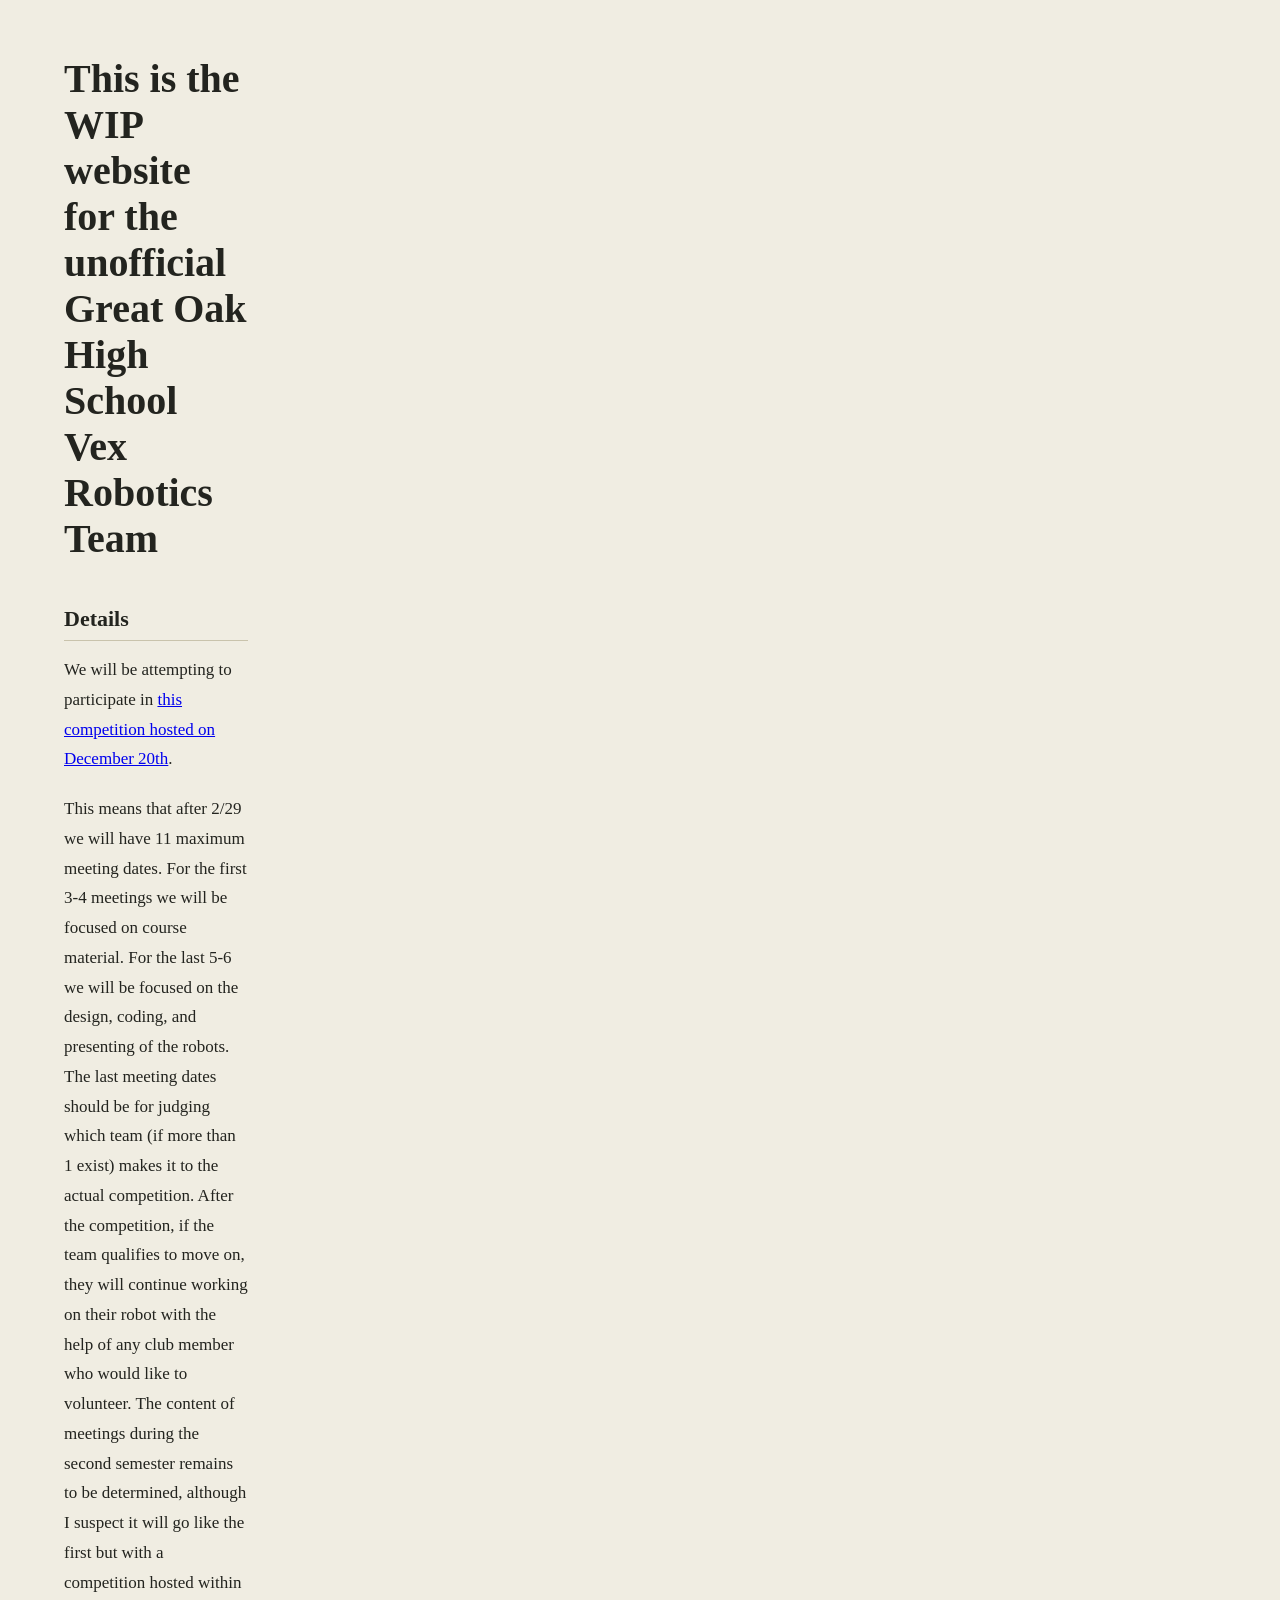
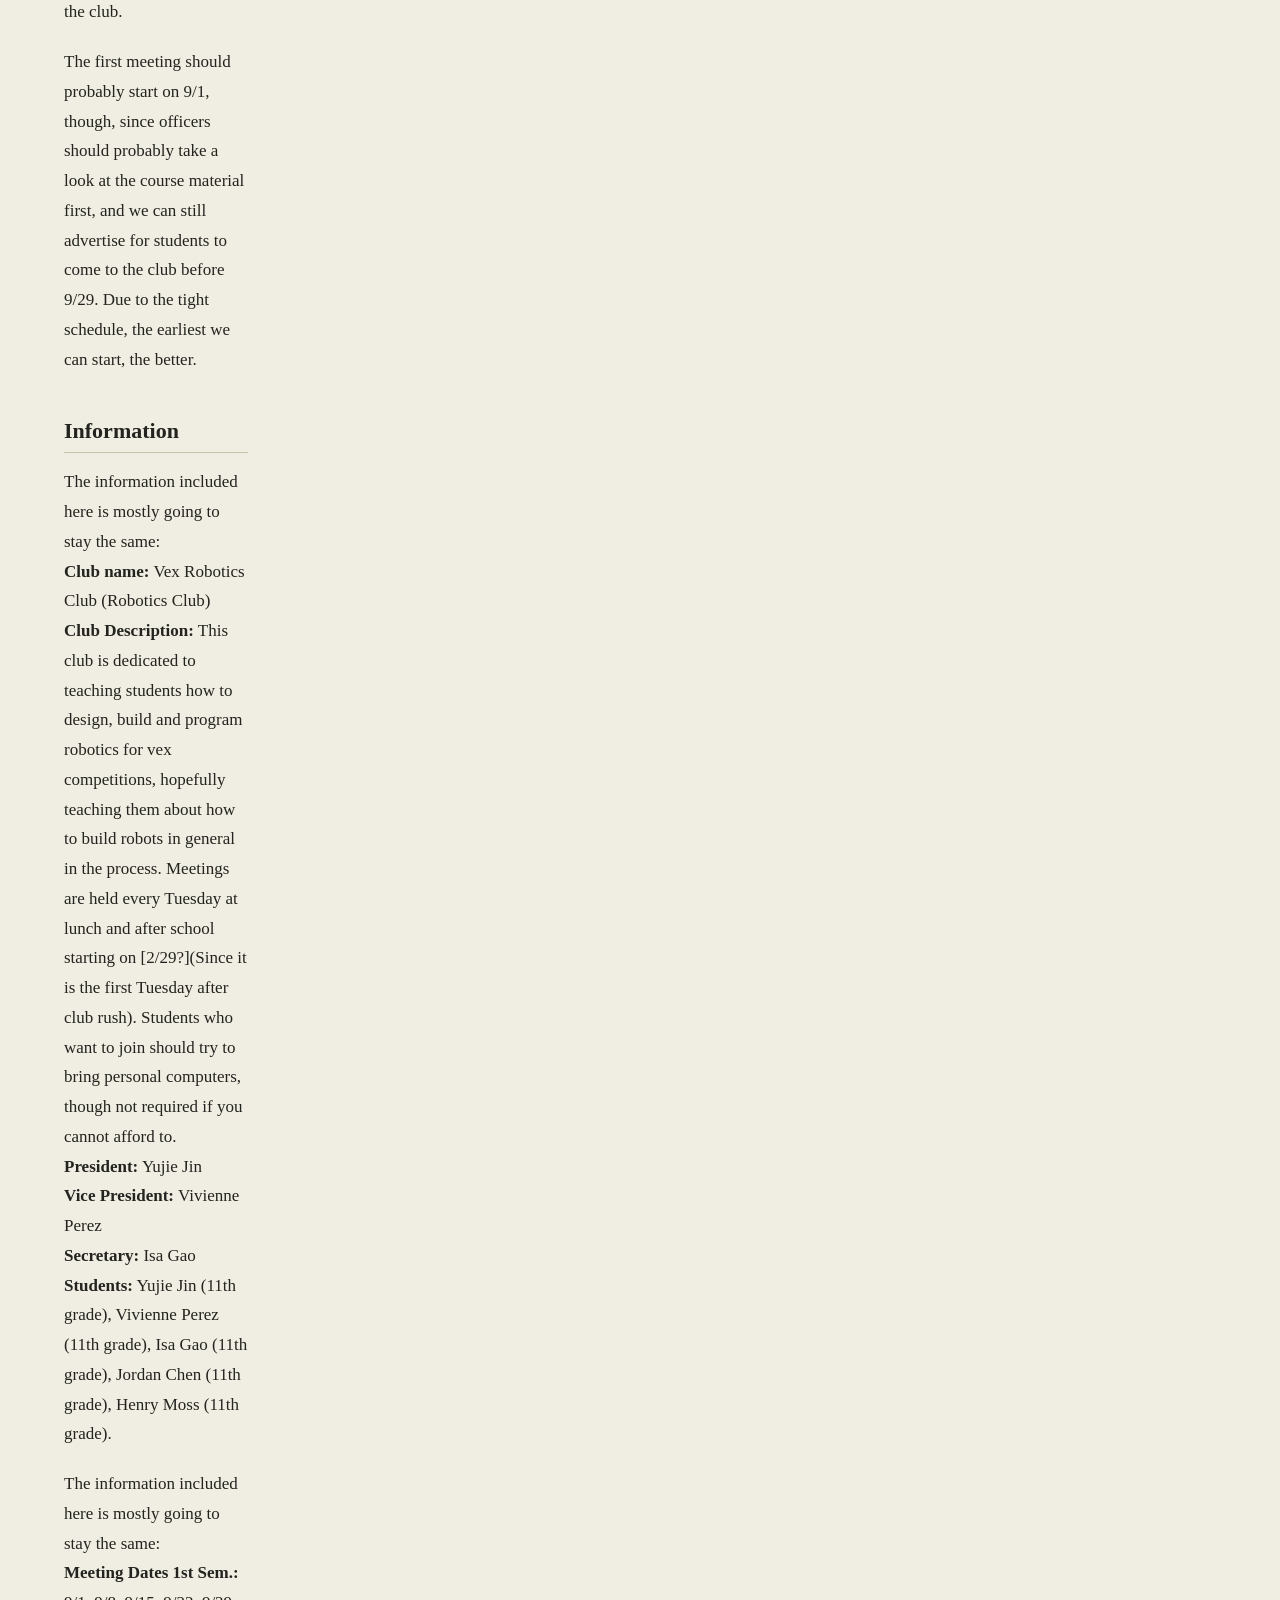
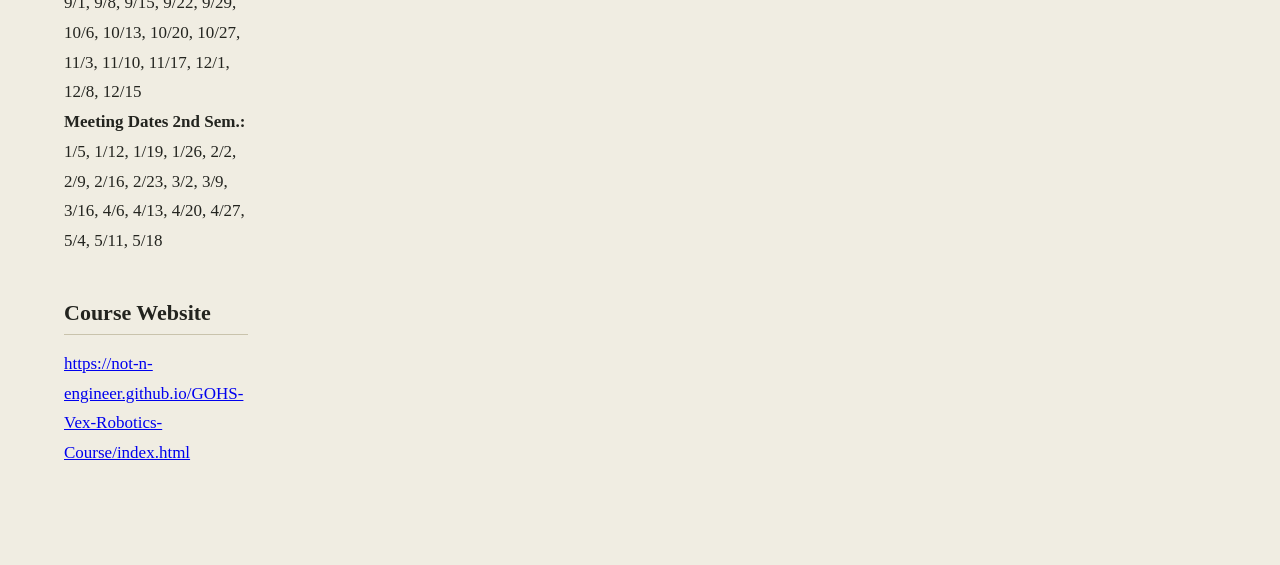
==== index.html @ 0ecb1ba8 "Added description to the website." ====
<!DOCTYPE html>
<html lang="en">
  <head>
    <meta charset="utf-8">
    <meta name="viewport" content="width=device-width, initial-scale=1">
    <title>Home Page</title>
    <link rel="stylesheet" href="style.css">
    <link rel="icon" type="image/png" href="/course-icon.png">
  </head>
    <body>
        <div class="binder">

        <main>
            <h1> This is the WIP website for the unofficial Great Oak High School Vex Robotics Team </h1>

            <h2>Details</h2>

            <p>We will be attempting to participate in <a target="_blank" href="https://events.vex.com/robot-competitions/vex-robotics-competition/RE-V5RC-26-4599.html#general-info">this competition hosted on December 20th</a>. 
            <p>This means that after 2/29 we will have 11 maximum meeting dates. For the first 3-4 meetings we will be focused on course material. For the last 5-6 we will be focused on the design, coding, and presenting of the robots. The last meeting dates should be for judging which team (if more than 1 exist) makes it to the actual competition. After the competition, if the team qualifies to move on, they will continue working on their robot with the help of any club member who would like to volunteer. The content of meetings during the second semester remains to be determined, although I suspect it will go like the first but with a competition hosted within the club. </p>
            <p>The first meeting should probably start on 9/1, though, since officers should probably take a look at the course material first, and we can still advertise for students to come to the club before 9/29. Due to the tight schedule, the earliest we can start, the better. </p>

            <h2>Information</h2>

            <p>The information included here is mostly going to stay the same: <br>
               <strong>Club name:</strong> Vex Robotics Club (Robotics Club) <br>
               <strong>Club Description:</strong> This club is dedicated to teaching students how to design, build and program robotics for vex competitions, hopefully teaching them about how to build robots in general in the process. Meetings are held every Tuesday at lunch and after school starting on [2/29?](Since it is the first Tuesday after club rush). Students who want to join should try to bring personal computers, though not required if you cannot afford to. <br>
               <strong>President:</strong> Yujie Jin <br>
               <strong>Vice President:</strong> Vivienne Perez <br>
               <strong>Secretary:</strong> Isa Gao <br>
               <strong>Students:</strong> Yujie Jin (11th grade), Vivienne Perez (11th grade), Isa Gao (11th grade), Jordan Chen (11th grade), Henry Moss (11th grade).</p>

            <p>The information included here is mostly going to stay the same: <br>
               <strong>Meeting Dates 1st Sem.:</strong> 9/1, 9/8, 9/15, 9/22, 9/29, 10/6, 10/13, 10/20, 10/27, 11/3, 11/10, 11/17, 12/1, 12/8, 12/15 <br>
               <strong>Meeting Dates 2nd Sem.:</strong> 1/5, 1/12, 1/19, 1/26, 2/2, 2/9, 2/16, 2/23, 3/2, 3/9, 3/16, 4/6, 4/13, 4/20, 4/27, 5/4, 5/11, 5/18 </p>
            
            <h2>Course Website</h2>

            <p><a target="_blank" href="https://not-n-engineer.github.io/GOHS-Vex-Robotics-Course/index.html">https://not-n-engineer.github.io/GOHS-Vex-Robotics-Course/index.html</a></p>

        </main>

        </div>
    </body>
</html>
---- style.css ----
:root{
    --ink: #23241f;
    --paper: #f0ede2;
    --paper-dim: #e5e1d2;
    --rule: #c9c3ac;
    --redline: #EA624A;
    --gold: #8a6d1f;
    --mono: "Courier New", Courier, monospace;
    --serif: Georgia, "Iowan Old Style", "Times New Roman", serif;
  }

  *{ box-sizing:border-box; }

  body{
    margin:0;
    background: var(--ink);
    color: var(--ink);
    font-family: var(--serif);
  }

  .binder{
    max-width: 1920px;
    margin: 0 auto;
    min-height: 100vh;
    background: var(--paper);
    display: grid;
    grid-template-columns: minmax(200px, 25%) 1px 1fr;
    box-shadow: 0 0 60px rgba(0,0,0,0.45);
  }

  /* ---------- CPP Colors ---------- */
  .keyword{
      color: #6435ca;
  }

  .string{
      color: #1f9448;
  }

  .comment{
      color: #7a7a7a;
      font-style: italic;
  }

  .literal{
      color: #227b9e;
  }

  .method{
      color: #b06544;
  }

  .var{
      color: #a43c28;
  }

  /* ---------- Sidebar ---------- */
  aside{
    padding: 40px 24px 40px 32px;
    background: var(--paper-dim);
  }

  .imprint{
    font-family: var(--mono);
    font-size: 11px;
    letter-spacing: 0.14em;
    text-transform: uppercase;
    color: var(--gold);
    margin-bottom: 4px;
  }

  .course-title{
    font-family: var(--serif);
    font-size: 22px;
    line-height: 1.25;
    margin: 0 0 32px 0;
    padding-bottom: 20px;
    border-bottom: 2px solid var(--ink);
  }

  .module{
    margin-bottom: 28px;
  }

  .module-label{
    font-family: var(--mono);
    font-size: 11px;
    letter-spacing: 0.1em;
    text-transform: uppercase;
    color: #6b6a5e;
    margin: 0 0 10px 2px;
  }

  .module ol{
    list-style: none;
    margin: 0;
    padding: 0;
    border-left: 1px solid var(--rule);
  }

  .module li{
    position: relative;
  }

  .module a{
    display: block;
    padding: 7px 10px 7px 16px;
    margin-left: -1px;
    border-left: 2px solid transparent;
    color: var(--ink);
    text-decoration: none;
    font-size: 14.5px;
    line-height: 1.4;
  }

  .module a:hover{
    background: rgba(35,36,31,0.06);
    border-left-color: var(--rule);
  }

  .module a.current{
    border-left-color: var(--redline);
    color: var(--redline);
    font-weight: bold;
    background: rgba(164,51,31,0.07);
  }

  .module a.current::before{
    content: "—";
    margin-right: 6px;
  }

  .module a:focus-visible,
  .back-link:focus-visible{
    outline: 2px solid var(--gold);
    outline-offset: 2px;
  }

  .back-link{
    display:inline-block;
    margin-top: 6px;
    font-family: var(--mono);
    font-size: 11px;
    letter-spacing: 0.08em;
    text-transform: uppercase;
    color: #6b6a5e;
    text-decoration: none;
  }
  .back-link:hover{ color: var(--ink); }

  /* ---------- Spine ---------- */
  .spine{
    background: repeating-linear-gradient(
      to bottom,
      var(--rule) 0px,
      var(--rule) 2px,
      transparent 2px,
      transparent 14px
    );
  }

  /* ---------- Main page ---------- */
  main{
    padding: clamp(28px, 5vw, 56px) clamp(20px, 6vw, 72px) clamp(40px, 6vw, 80px) clamp(20px, 5vw, 64px);
    max-width: 110ch;
  }

  .eyebrow{
    font-family: var(--mono);
    font-size: 12px;
    letter-spacing: 0.12em;
    text-transform: uppercase;
    color: var(--gold);
    margin: 0 0 10px 0;
  }

  h1{
    font-family: var(--serif);
    font-size: 40px;
    line-height: 1.15;
    margin: 0 0 6px 0;
  }

  .dek{
    font-size: 16px;
    color: #55544a;
    margin: 0 0 40px 0;
    font-style: italic;
  }

  main h2{
    font-family: var(--serif);
    font-size: 22px;
    margin: 44px 0 14px 0;
    padding-bottom: 8px;
    border-bottom: 1px solid var(--rule);
  }

  main h3{
    font-family: var(--serif);
    font-size: 18px;
    margin: 44px 0 14px 0;
    padding-bottom: 8px;
  }

  main p{
    font-size: 17px;
    line-height: 1.75;
    margin: 0 0 20px 0;
  }

  .exhibit{
    font-family: var(--mono);
    font-size: 14.5px;
    line-height: 1.9;
    background: var(--paper-dim);
    border-left: 3px solid var(--redline);
    padding: 18px 22px;
    margin: 24px 0 28px 0;
    white-space: pre-wrap;
  }

  .margin-note{
    font-family: var(--mono);
    font-size: 12.5px;
    color: var(--redline);
    border: 1px dashed var(--redline);
    padding: 10px 14px;
    margin: 0 0 28px 0;
    max-width: 480px;
  }

  .lesson-nav{
    display: flex;
    justify-content: space-between;
    gap: 20px;
    margin-top: 56px;
    padding-top: 24px;
    border-top: 2px solid var(--ink);
    font-family: var(--mono);
    font-size: 13px;
    text-transform: uppercase;
    letter-spacing: 0.06em;
  }

  .lesson-nav a{
    color: var(--ink);
    text-decoration: none;
  }
  .lesson-nav a:hover{ color: var(--redline); }
  .lesson-nav .next{ text-align: right; }

  @media (max-width: 820px){
    .binder{ grid-template-columns: 1fr; }
    .spine{ display:none; }
    aside{ border-bottom: 2px solid var(--ink); }
    main{ padding: 40px 28px 60px 28px; }
    h1{ font-size: 30px; }
  }
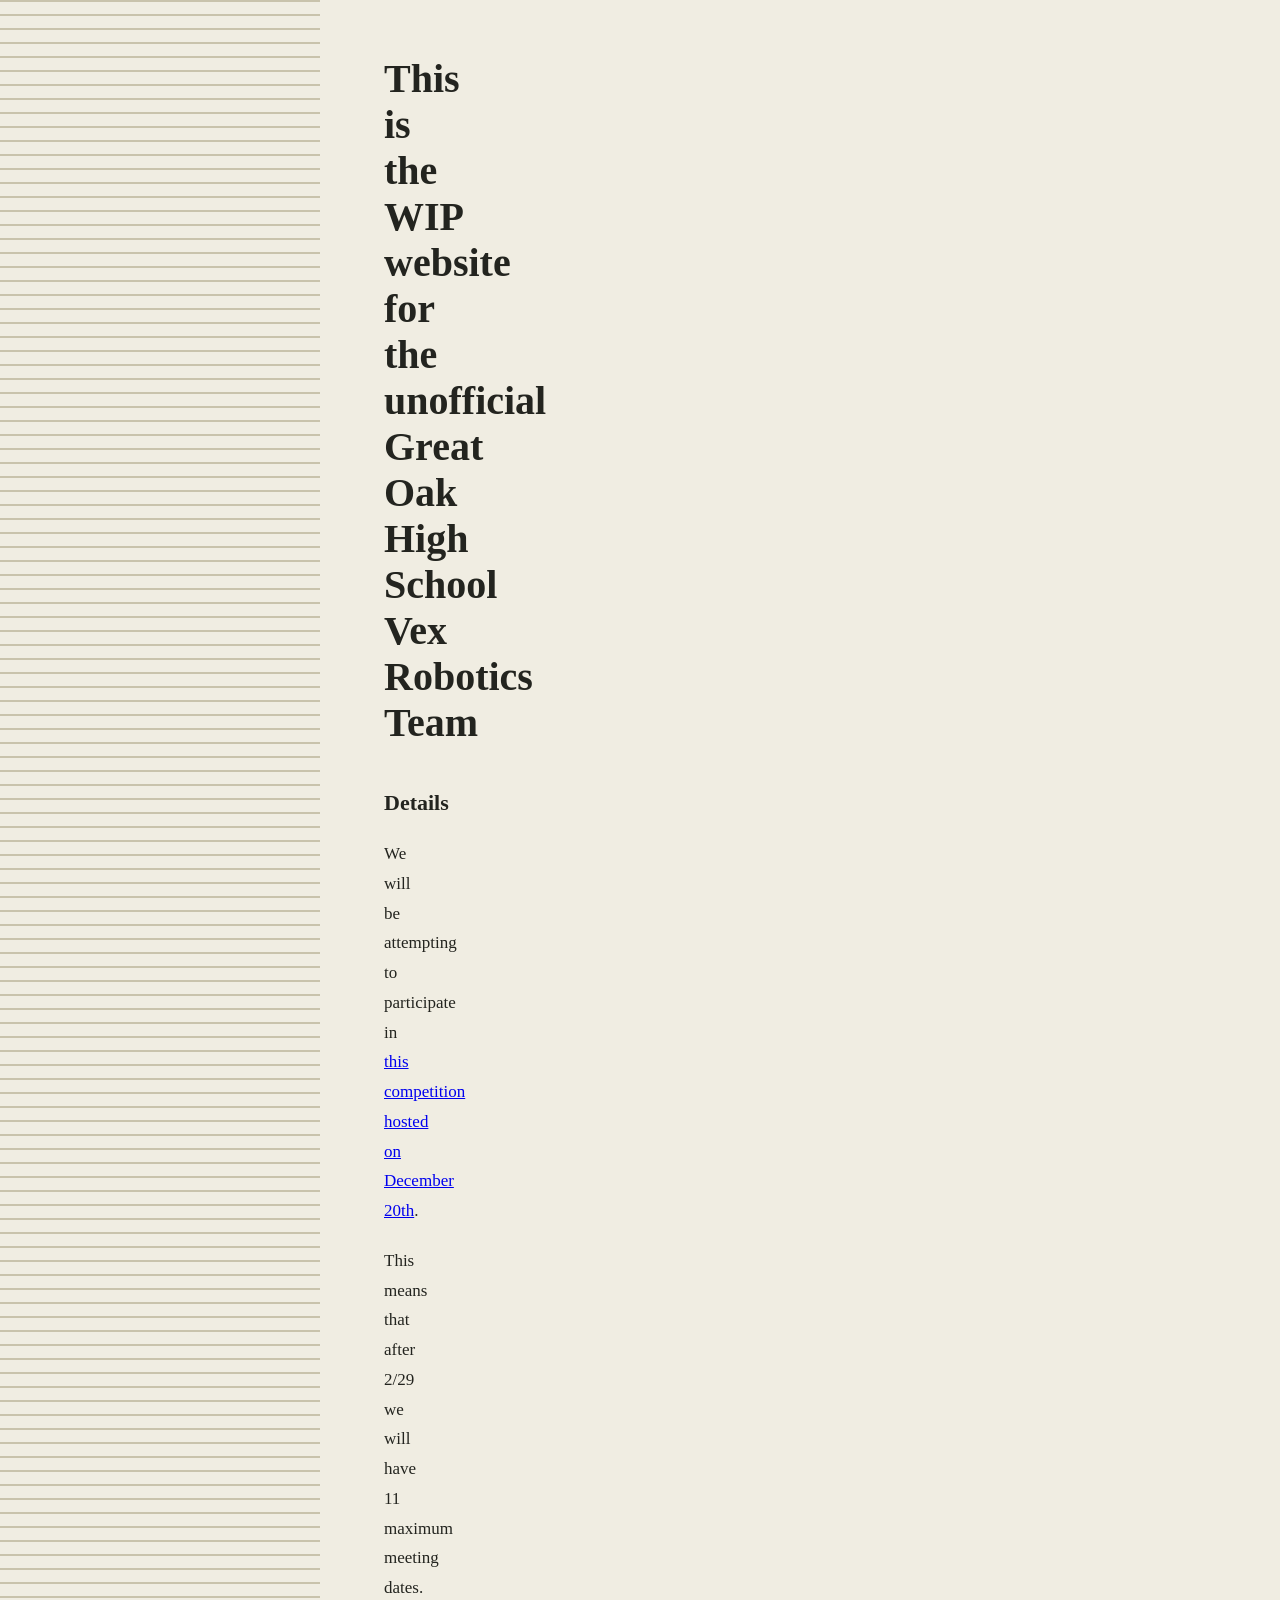
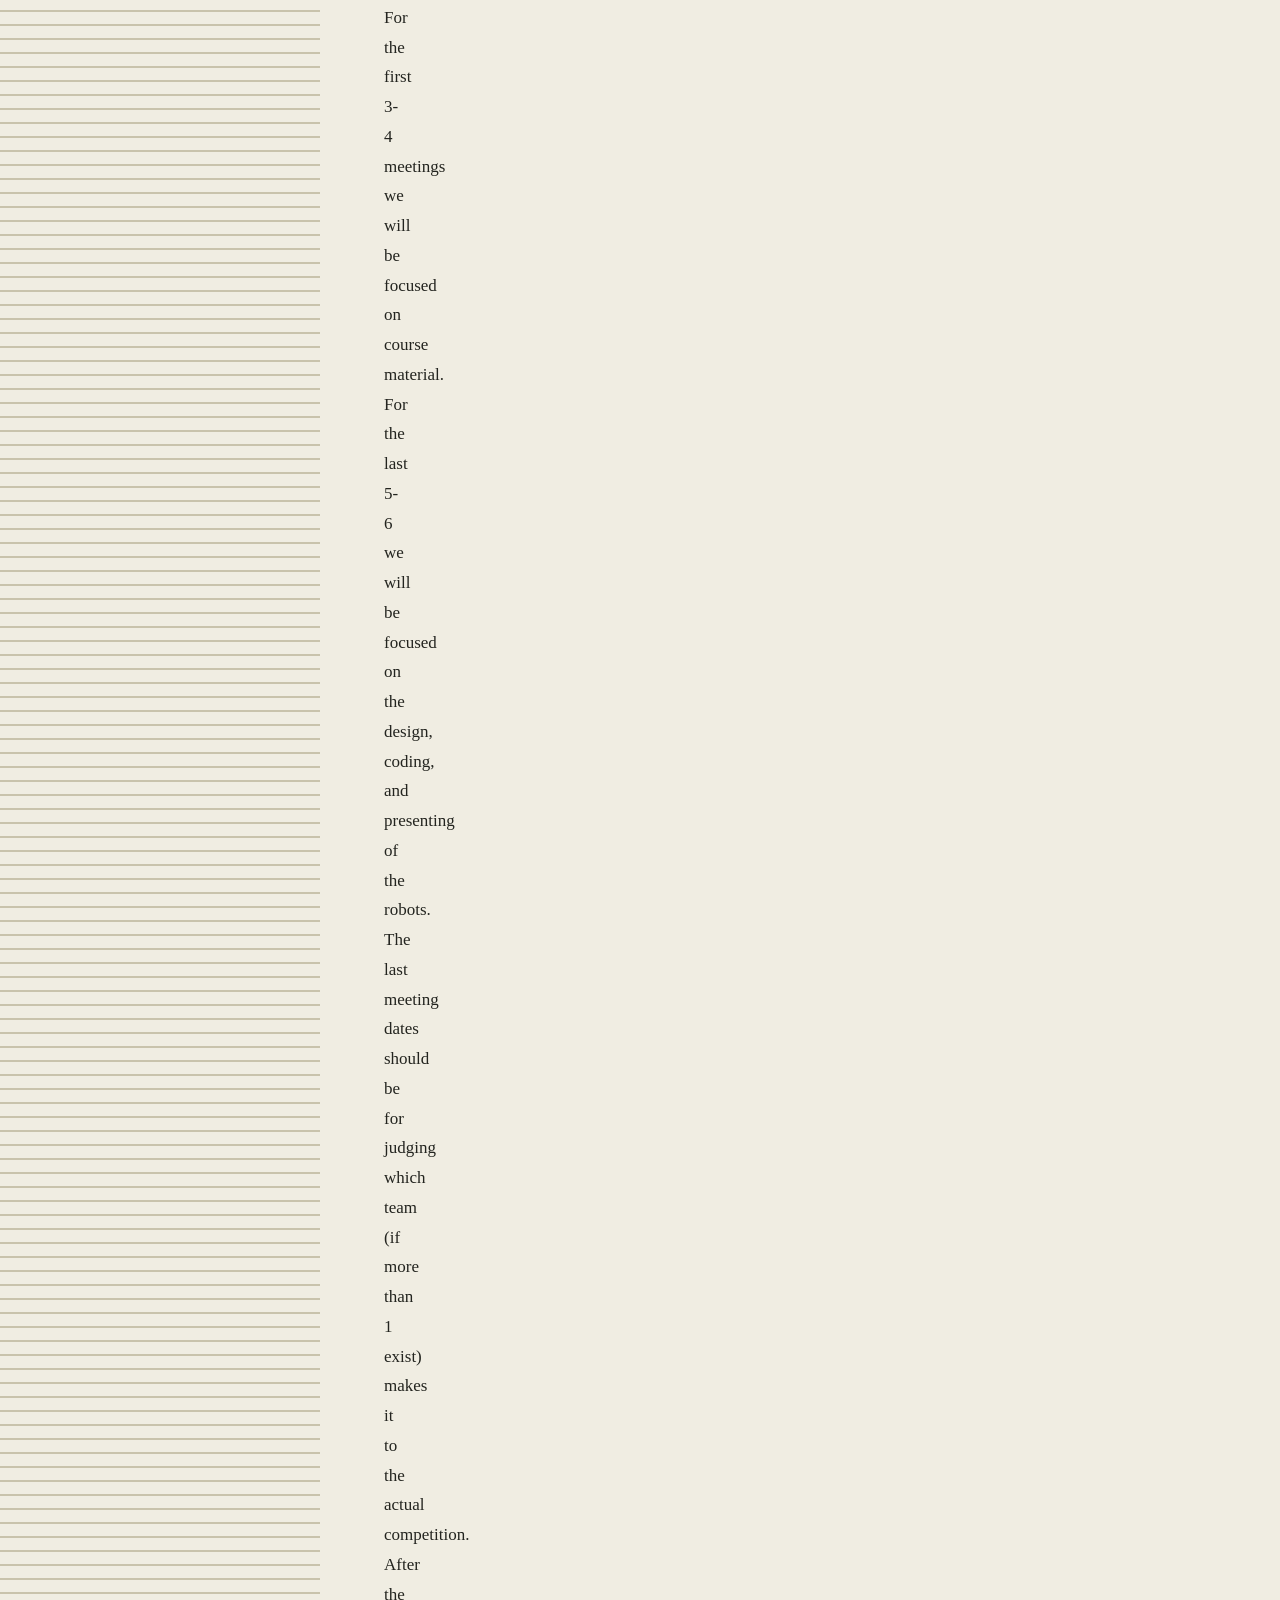
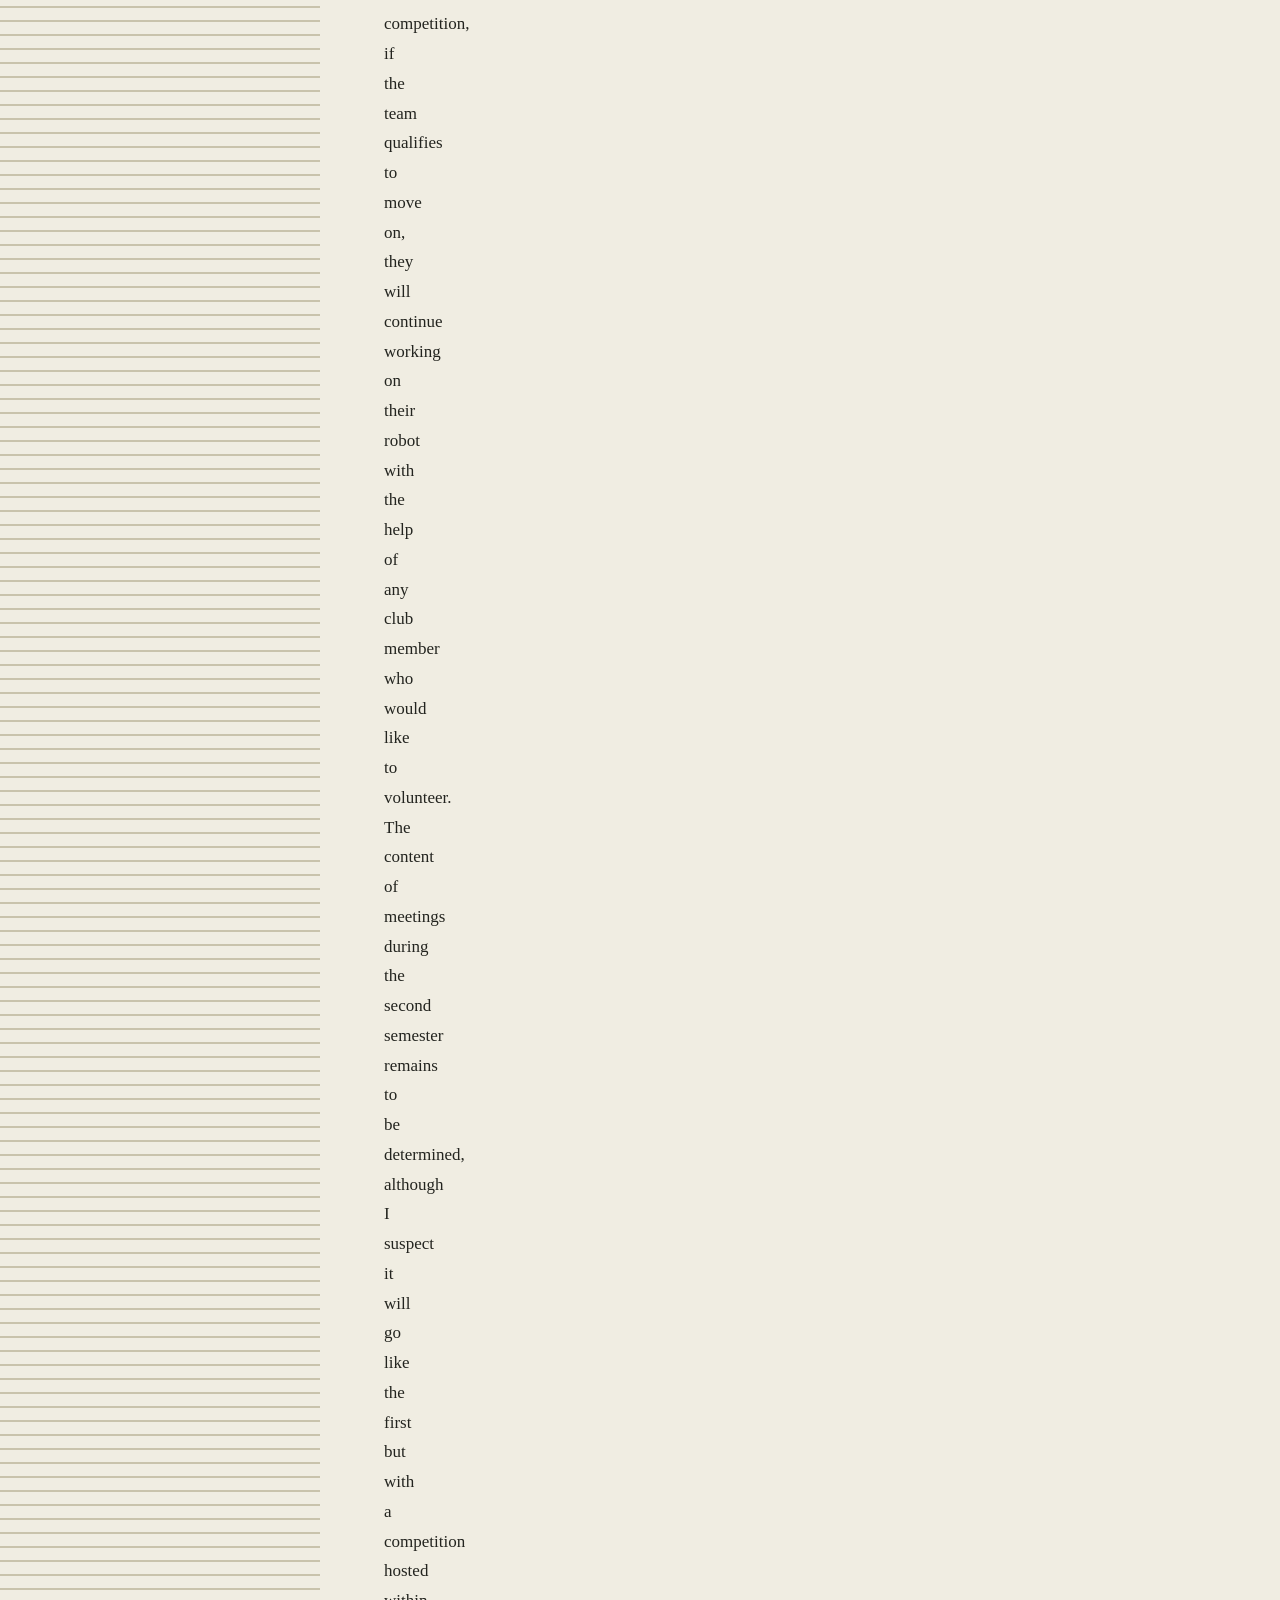
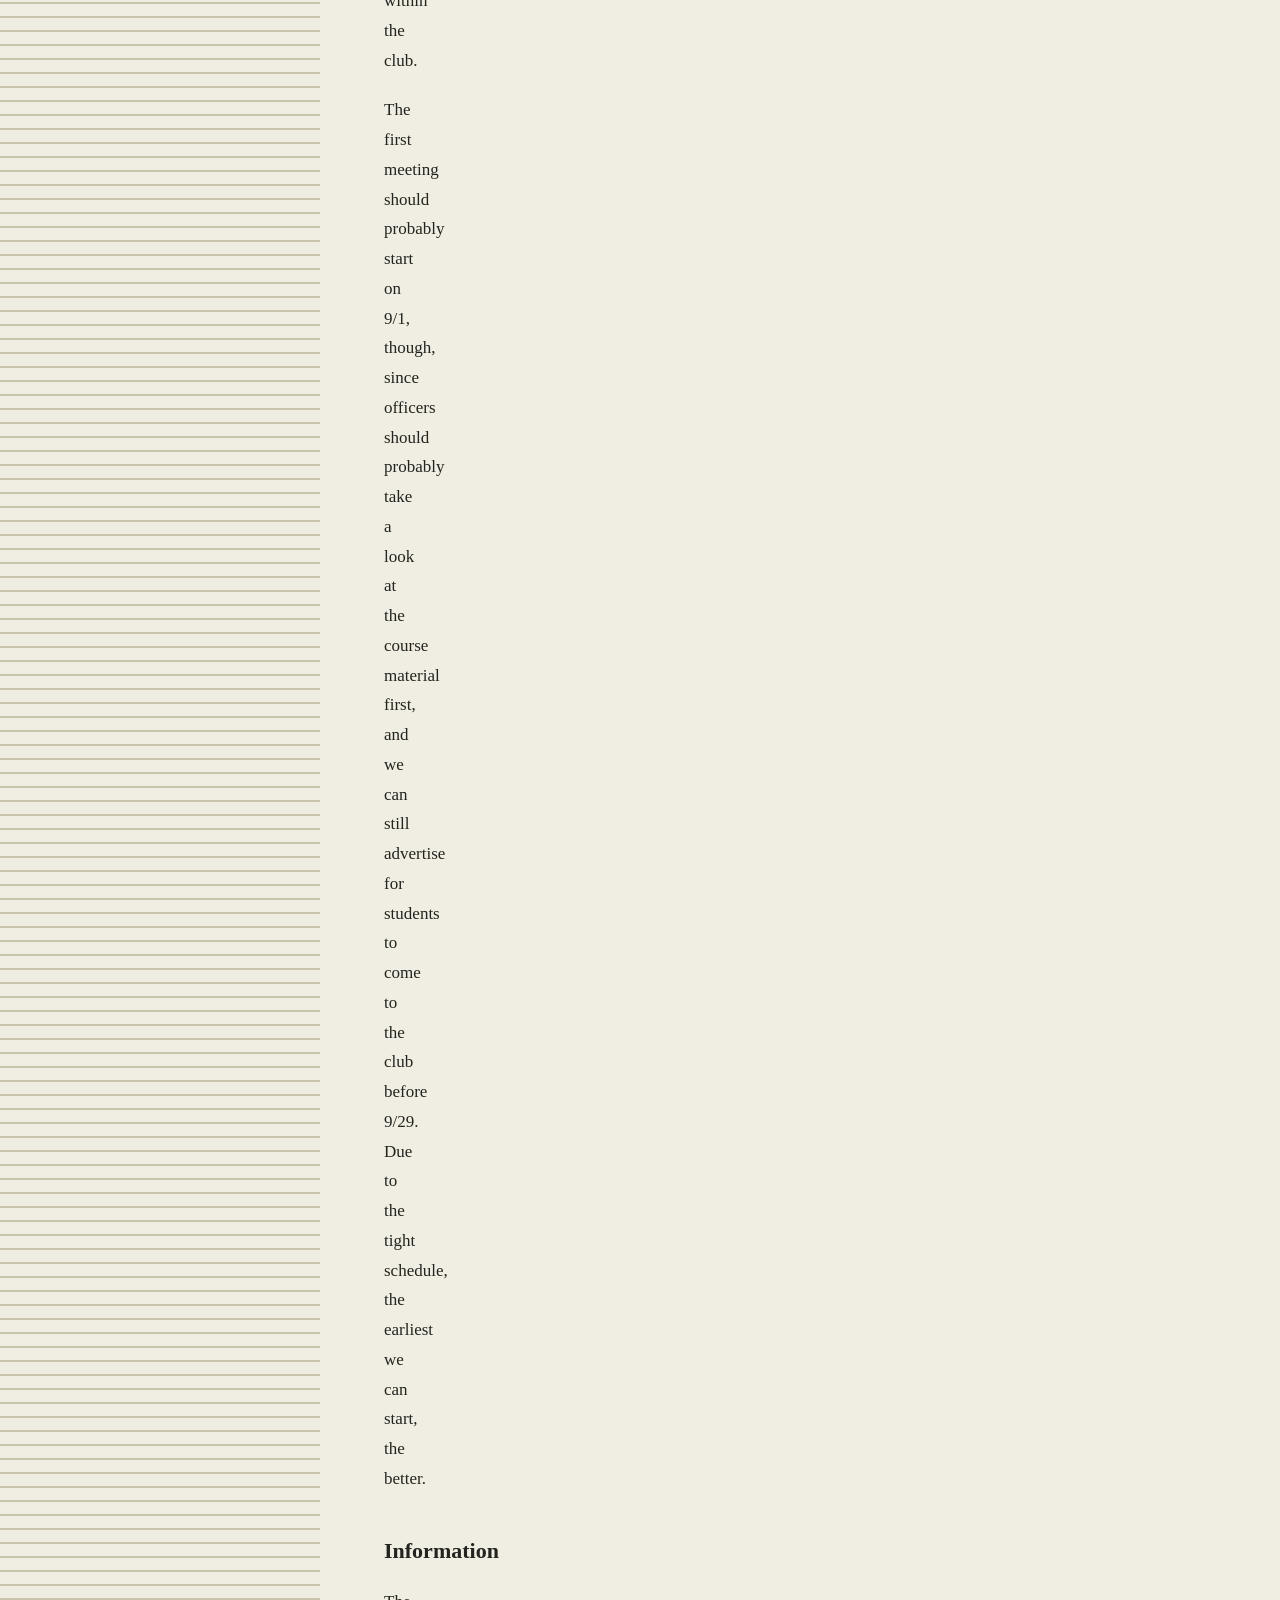
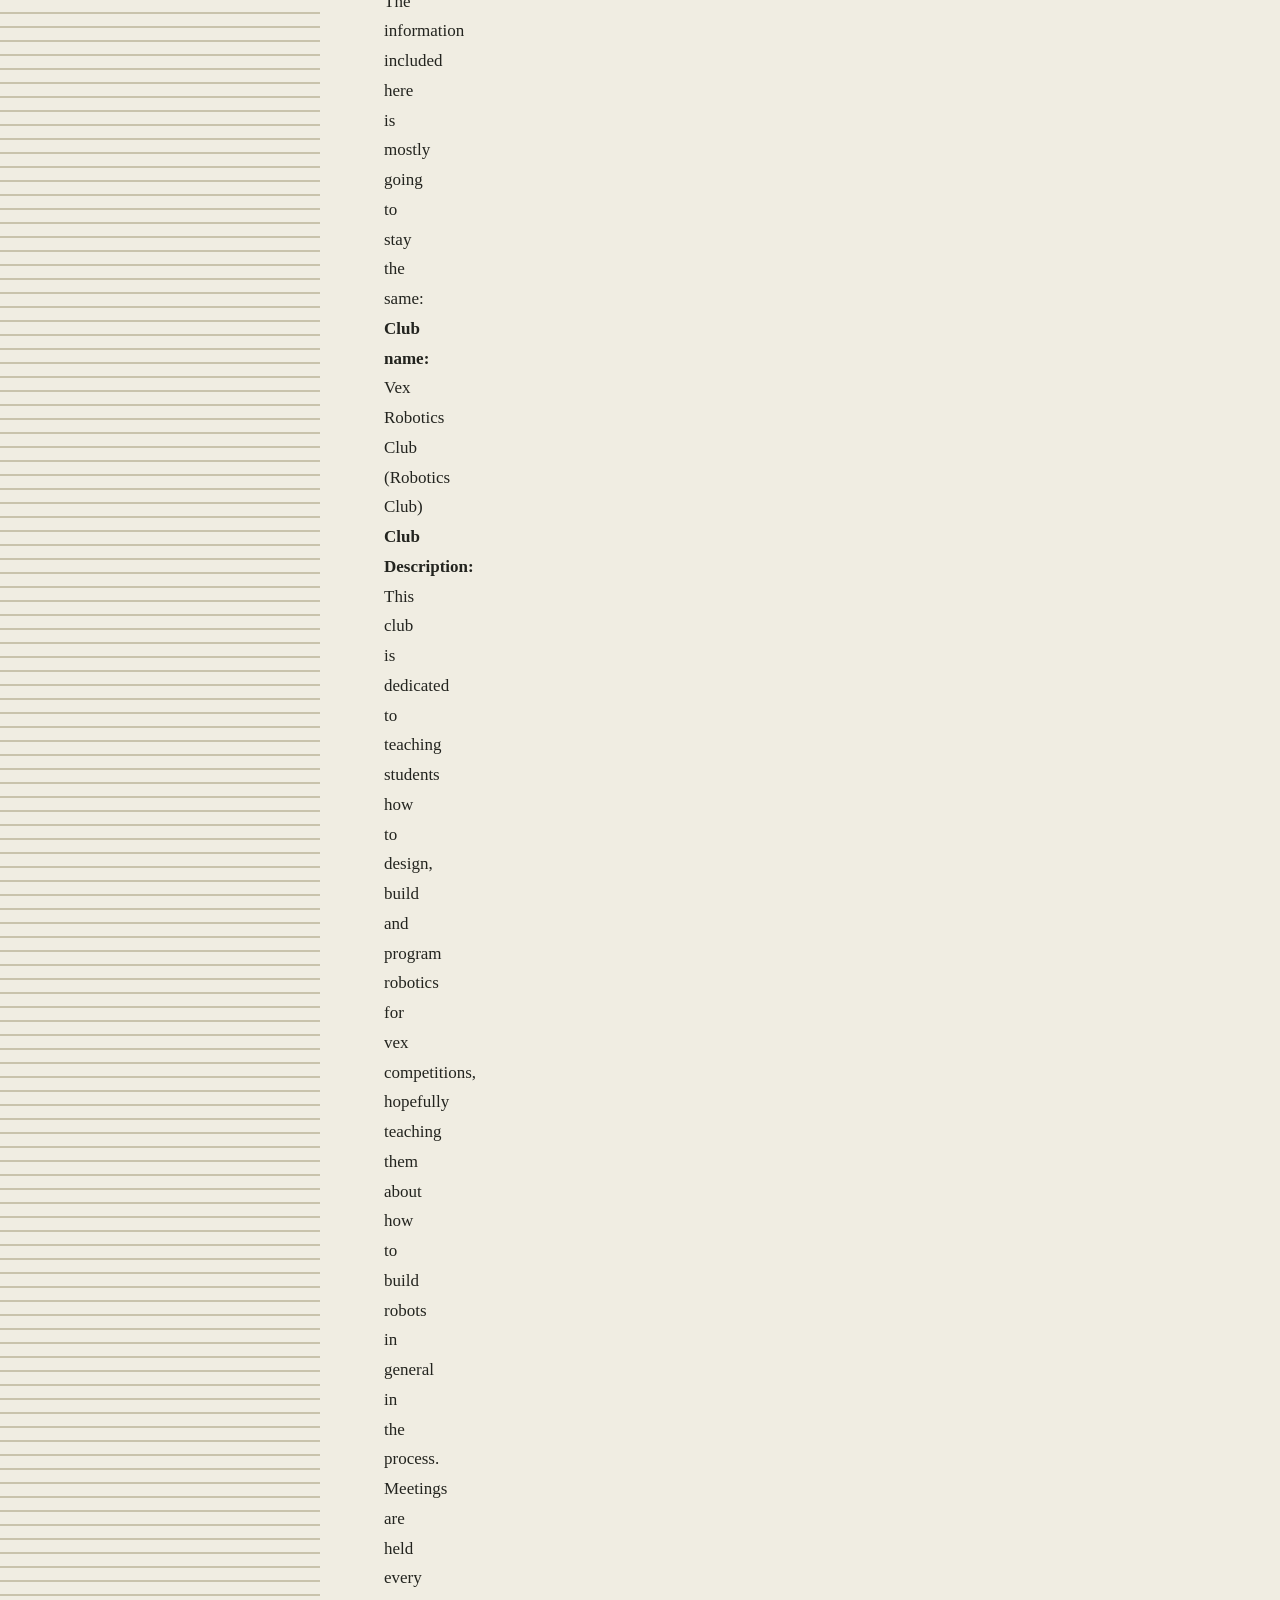
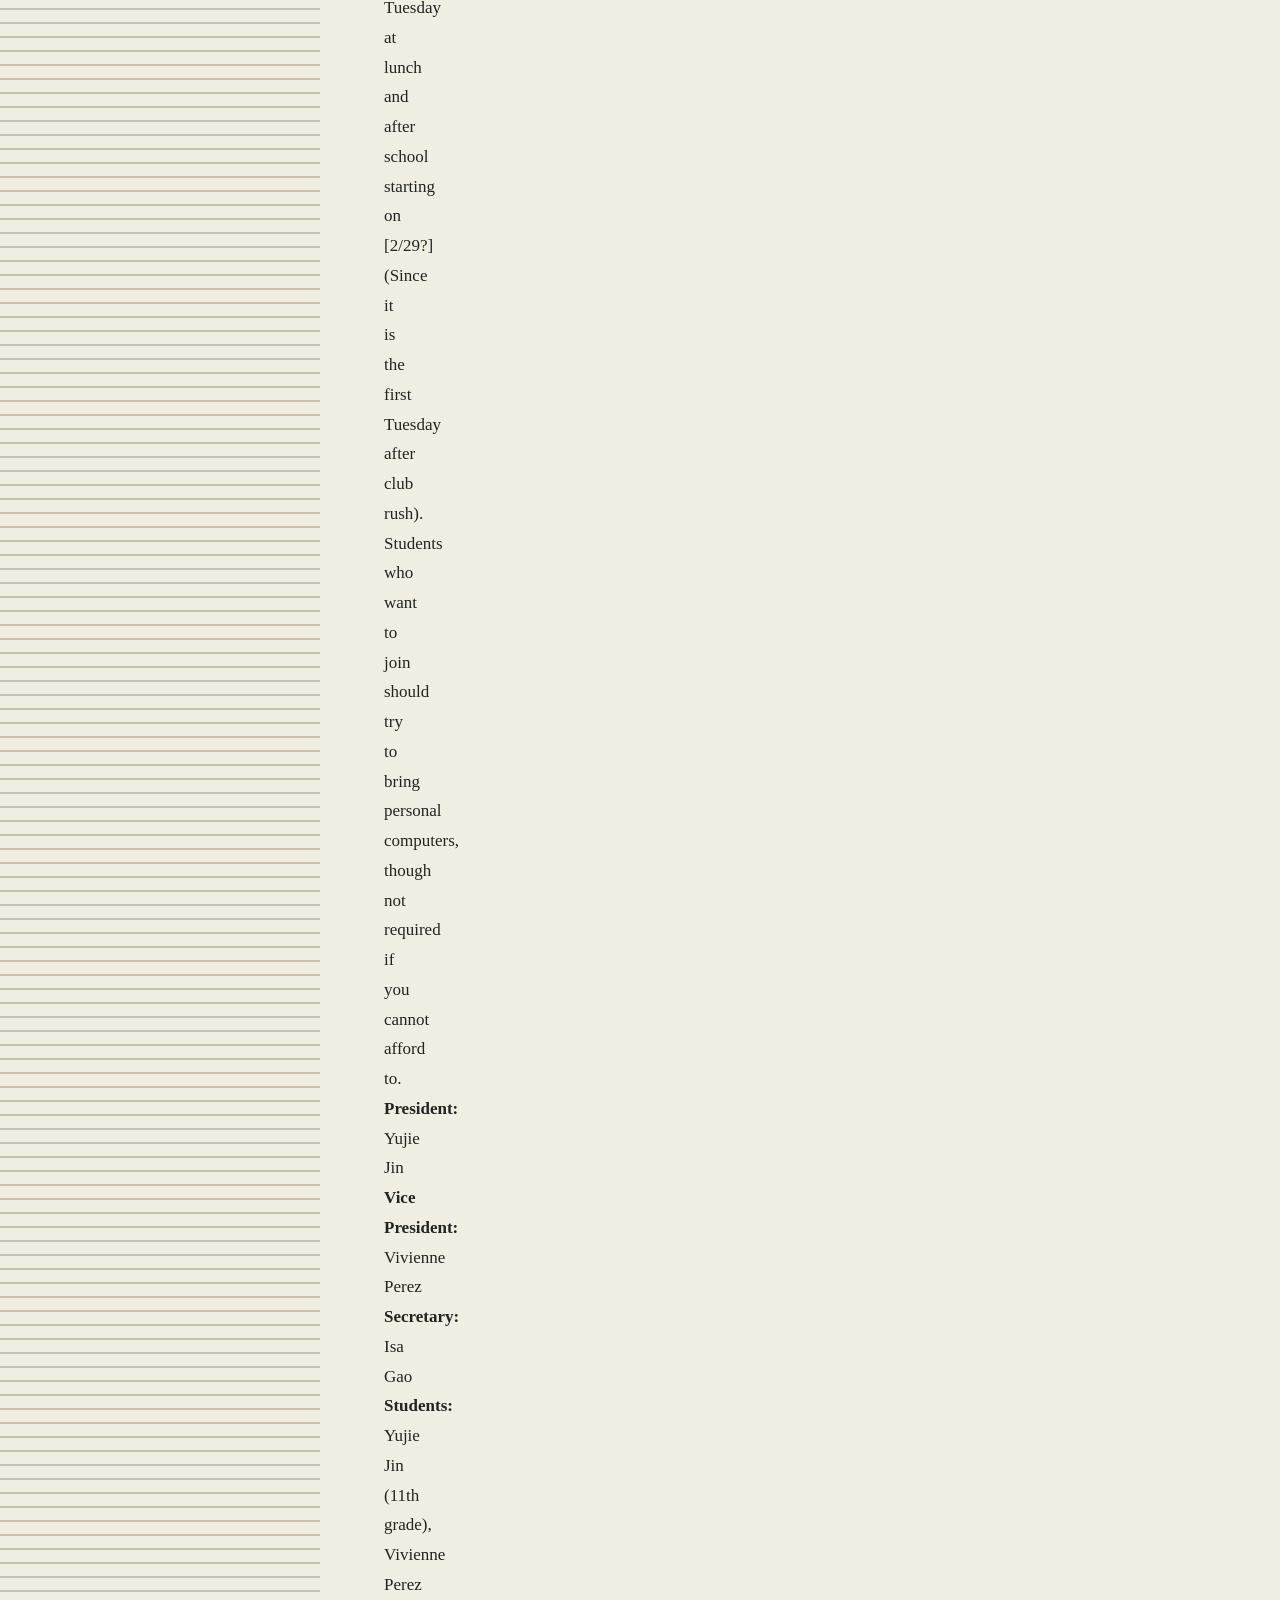
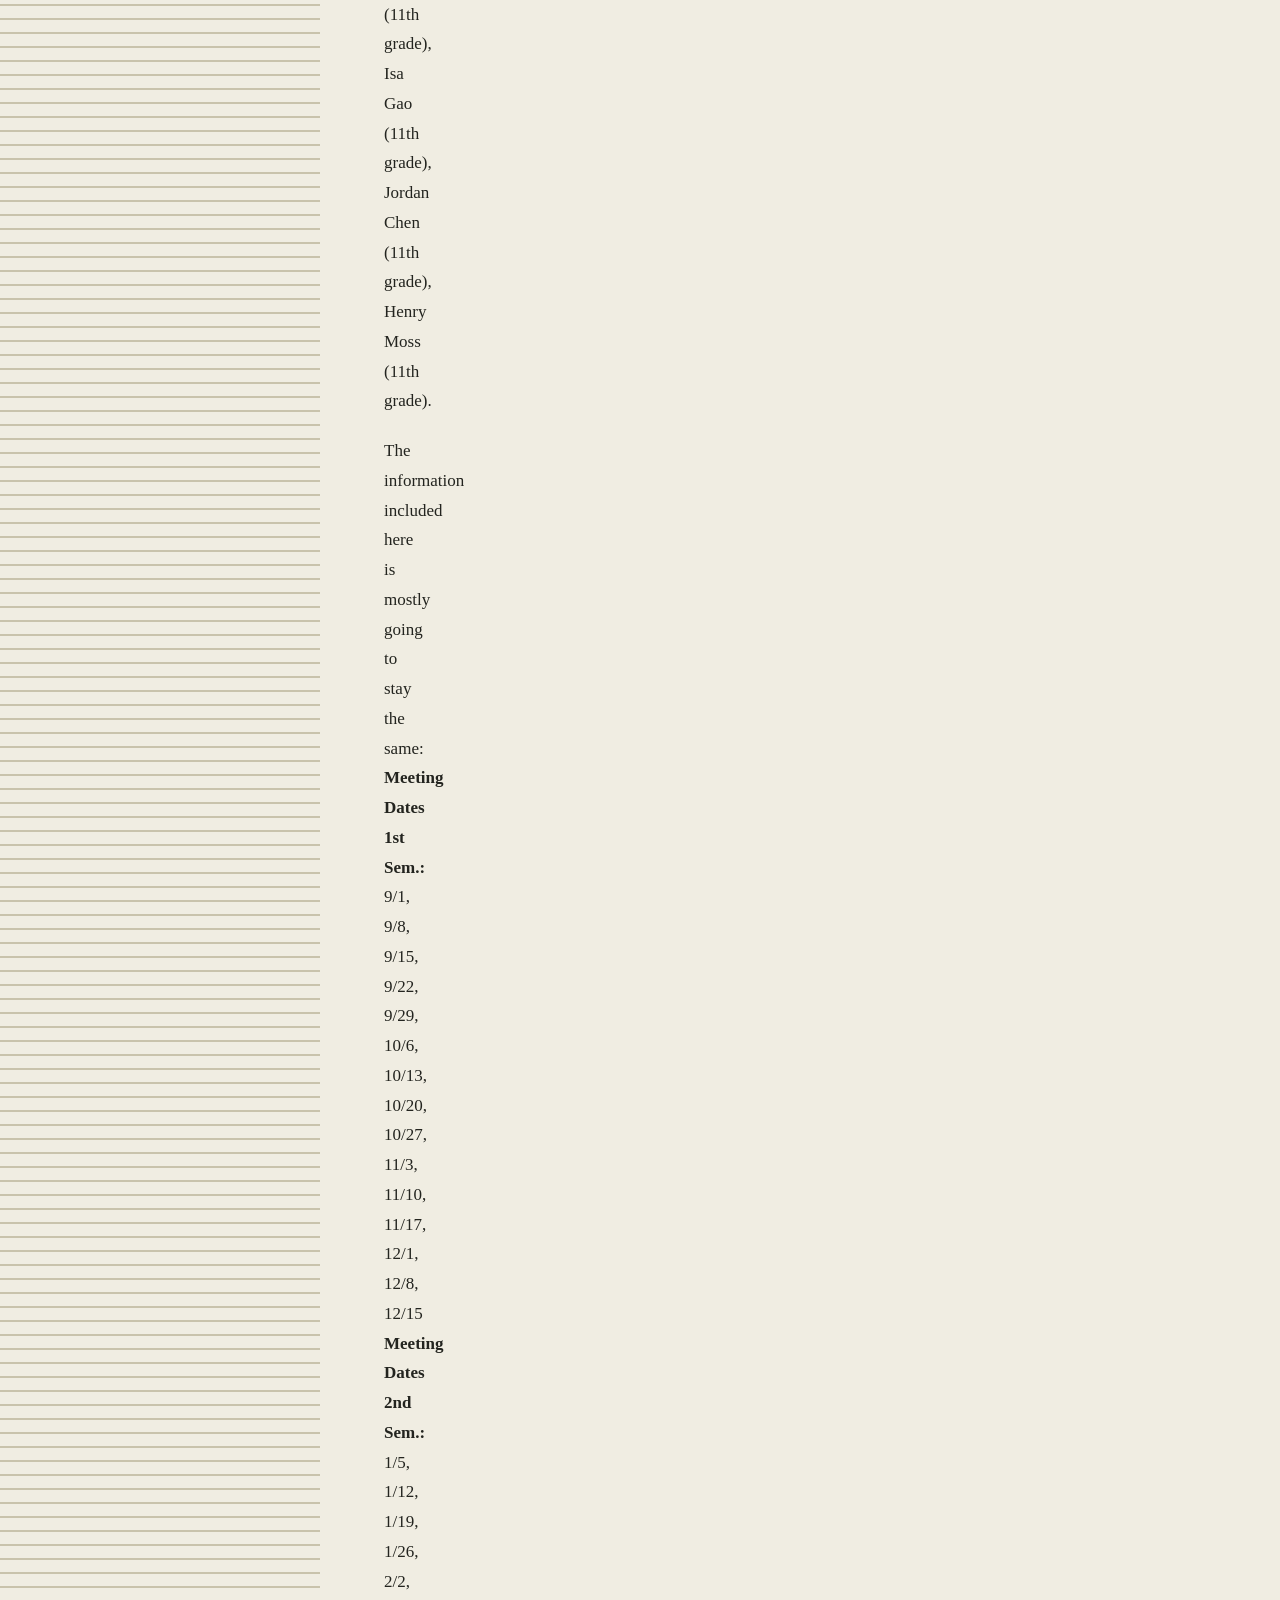
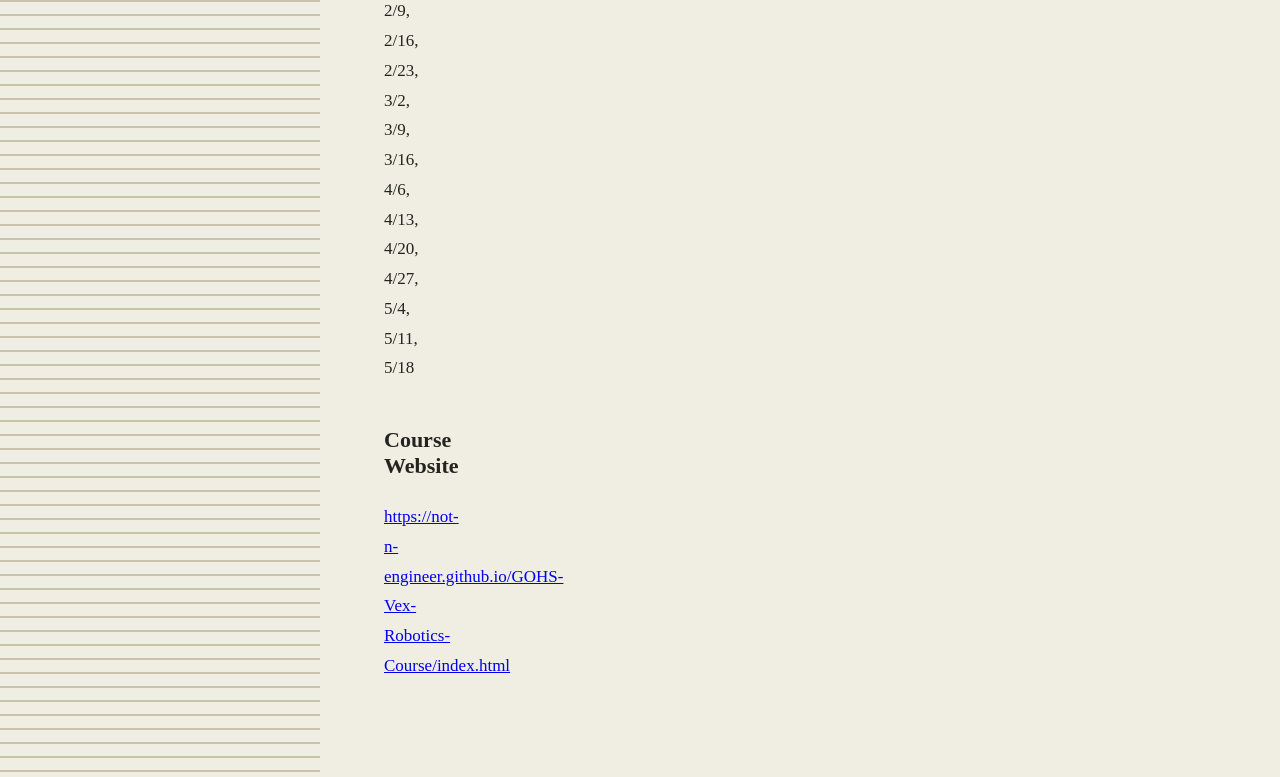
==== commit cae3a161: "Attempted to fix padding error." ====
--- a/index.html
+++ b/index.html
@@ -9,6 +9,7 @@
   </head>
     <body>
         <div class="binder">
+        <div class="spine" aria-hidden="true"></div>
 
         <main>
             <h1> This is the WIP website for the unofficial Great Oak High School Vex Robotics Team </h1>
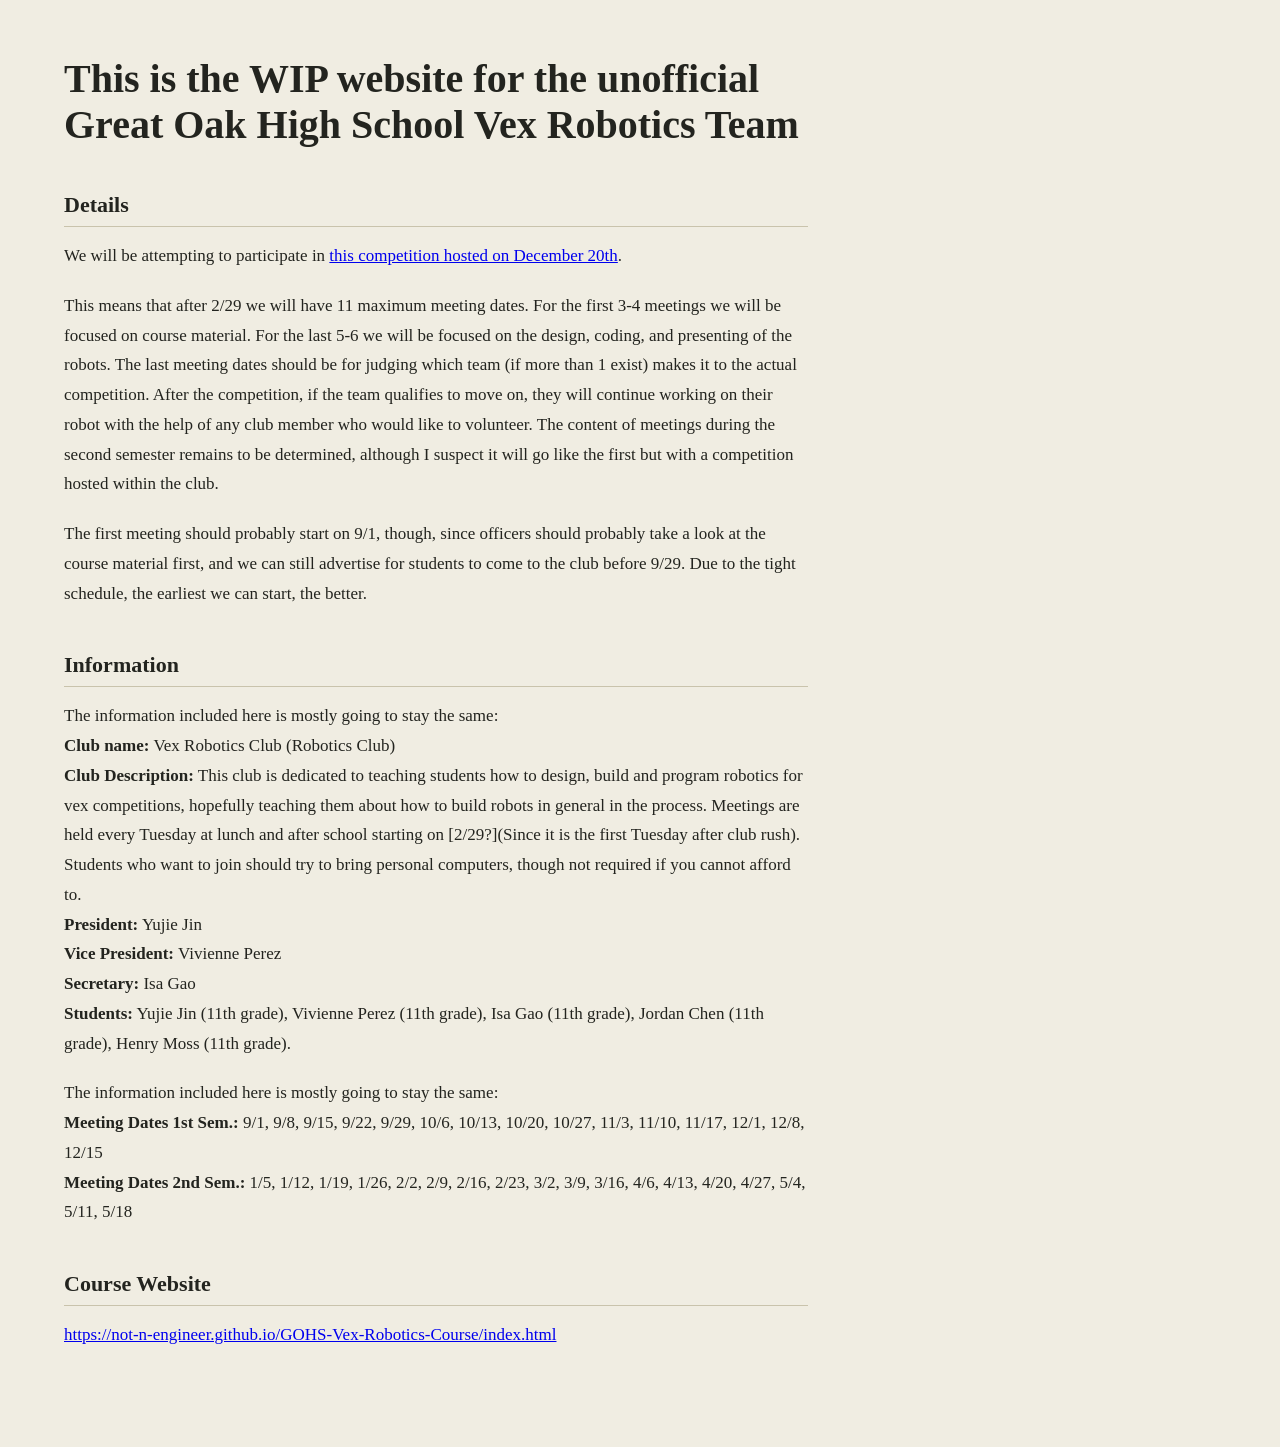
==== commit f17e616c: "Second attempt to fix padding issue." ====
--- a/index.html
+++ b/index.html
@@ -5,11 +5,15 @@
     <meta name="viewport" content="width=device-width, initial-scale=1">
     <title>Home Page</title>
     <link rel="stylesheet" href="style.css">
-    <link rel="icon" type="image/png" href="/course-icon.png">
+    <!--
+    Source - https://stackoverflow.com/a/55121118
+    Posted by wooohooo
+    Retrieved 2026-08-15, License - CC BY-SA 4.0
+    -->
+    <link rel="shortcut icon" type="image/x-icon" href="/favicon.ico?">
   </head>
     <body>
-        <div class="binder">
-        <div class="spine" aria-hidden="true"></div>
+        <div class="binder no-sidebar">
 
         <main>
             <h1> This is the WIP website for the unofficial Great Oak High School Vex Robotics Team </h1>
--- a/style.css
+++ b/style.css
@@ -28,6 +28,10 @@
     box-shadow: 0 0 60px rgba(0,0,0,0.45);
   }
 
+  .binder.no-sidebar{
+    grid-template-columns: 1fr;
+  }
+
   /* ---------- CPP Colors ---------- */
   .keyword{
       color: #6435ca;
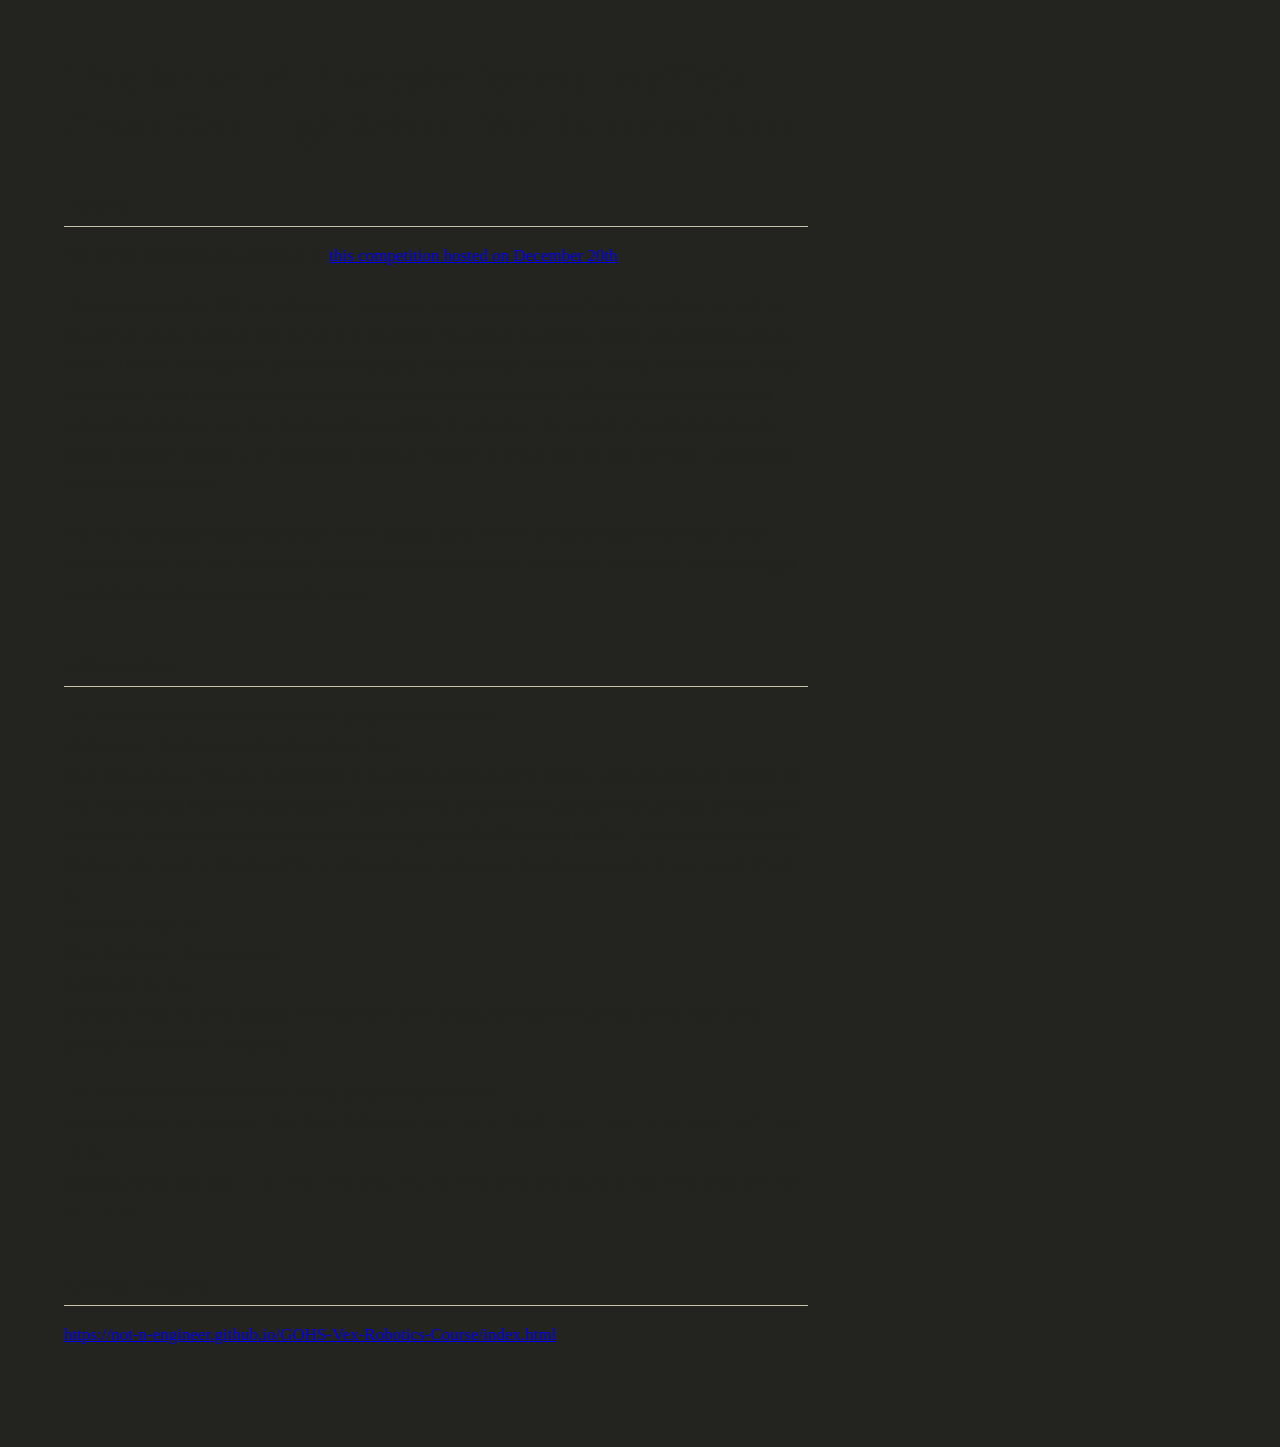
==== commit 59426e19: "Third attempt to fix padding issue." ====
--- a/index.html
+++ b/index.html
@@ -13,7 +13,6 @@
     <link rel="shortcut icon" type="image/x-icon" href="/favicon.ico?">
   </head>
     <body>
-        <div class="binder no-sidebar">
 
         <main>
             <h1> This is the WIP website for the unofficial Great Oak High School Vex Robotics Team </h1>
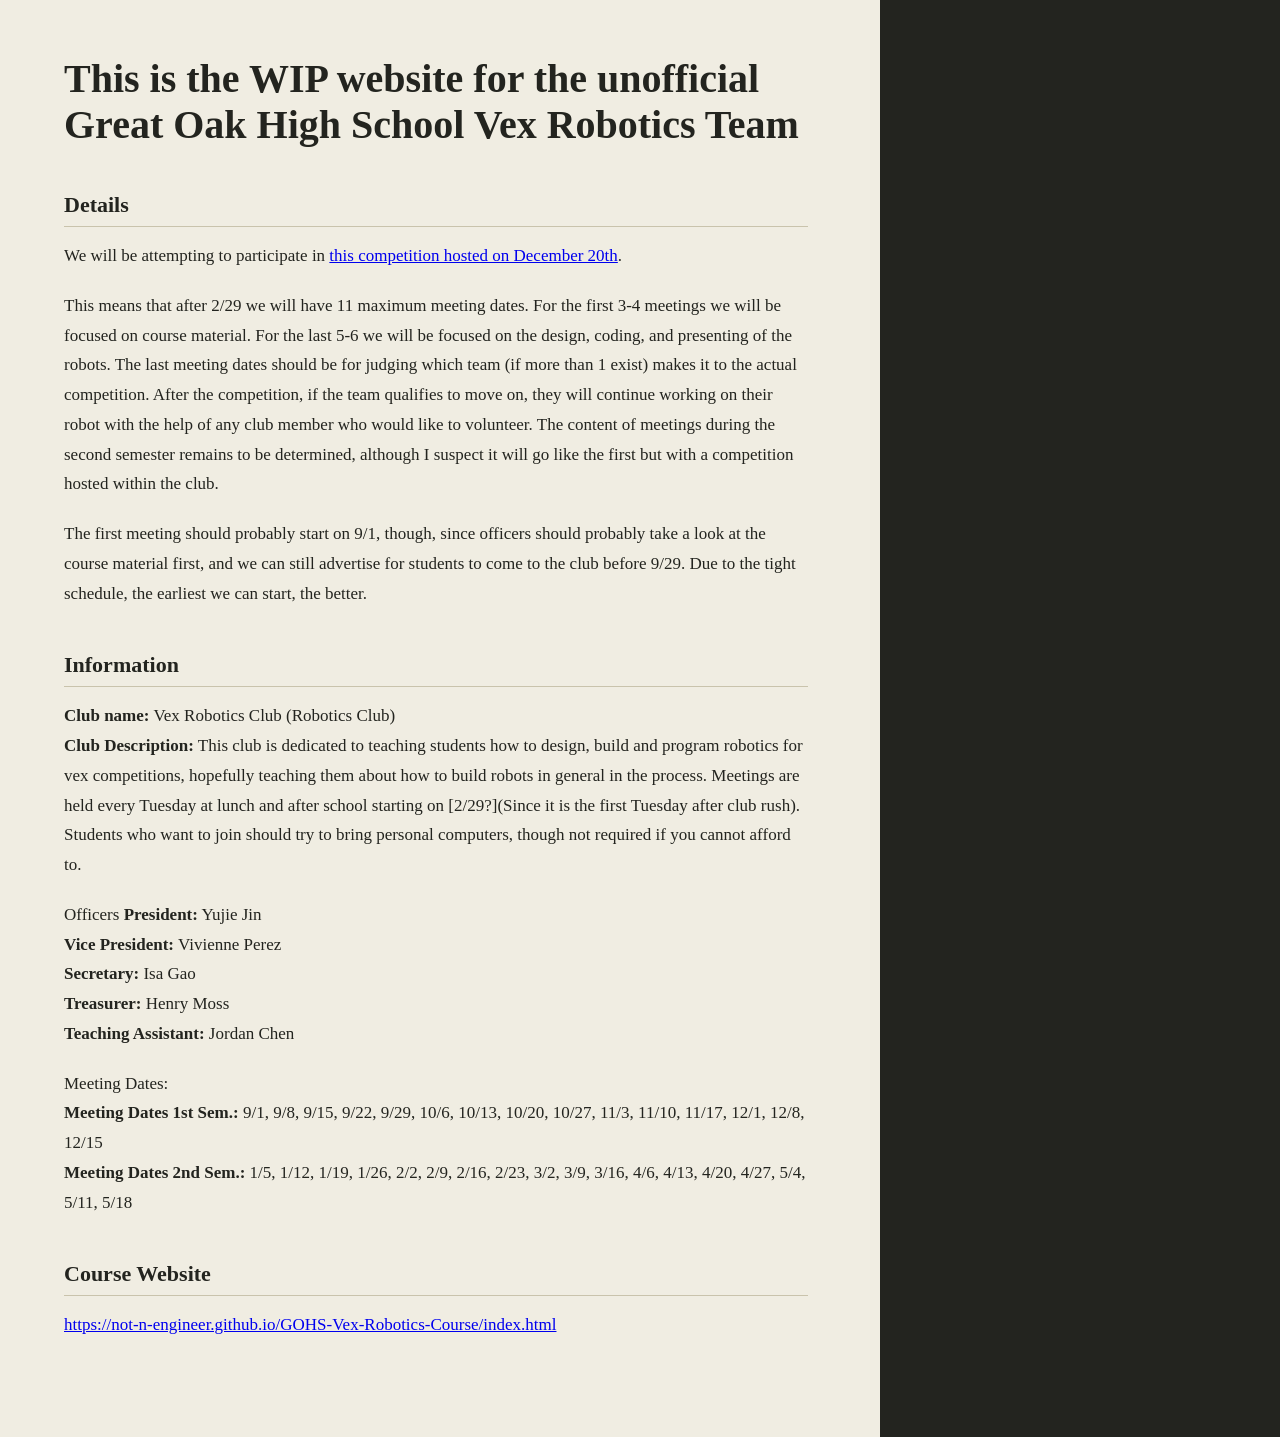
==== commit 705917ab: "Updated Information." ====
--- a/index.html
+++ b/index.html
@@ -25,15 +25,17 @@
 
             <h2>Information</h2>
 
-            <p>The information included here is mostly going to stay the same: <br>
-               <strong>Club name:</strong> Vex Robotics Club (Robotics Club) <br>
-               <strong>Club Description:</strong> This club is dedicated to teaching students how to design, build and program robotics for vex competitions, hopefully teaching them about how to build robots in general in the process. Meetings are held every Tuesday at lunch and after school starting on [2/29?](Since it is the first Tuesday after club rush). Students who want to join should try to bring personal computers, though not required if you cannot afford to. <br>
+            <p><strong>Club name:</strong> Vex Robotics Club (Robotics Club) <br>
+               <strong>Club Description:</strong> This club is dedicated to teaching students how to design, build and program robotics for vex competitions, hopefully teaching them about how to build robots in general in the process. Meetings are held every Tuesday at lunch and after school starting on [2/29?](Since it is the first Tuesday after club rush). Students who want to join should try to bring personal computers, though not required if you cannot afford to. </p>
+               
+            <p>Officers
                <strong>President:</strong> Yujie Jin <br>
                <strong>Vice President:</strong> Vivienne Perez <br>
                <strong>Secretary:</strong> Isa Gao <br>
-               <strong>Students:</strong> Yujie Jin (11th grade), Vivienne Perez (11th grade), Isa Gao (11th grade), Jordan Chen (11th grade), Henry Moss (11th grade).</p>
+               <strong>Treasurer:</strong> Henry Moss <br>
+               <strong>Teaching Assistant:</strong> Jordan Chen </p>
 
-            <p>The information included here is mostly going to stay the same: <br>
+            <p>Meeting Dates: <br>
                <strong>Meeting Dates 1st Sem.:</strong> 9/1, 9/8, 9/15, 9/22, 9/29, 10/6, 10/13, 10/20, 10/27, 11/3, 11/10, 11/17, 12/1, 12/8, 12/15 <br>
                <strong>Meeting Dates 2nd Sem.:</strong> 1/5, 1/12, 1/19, 1/26, 2/2, 2/9, 2/16, 2/23, 3/2, 3/9, 3/16, 4/6, 4/13, 4/20, 4/27, 5/4, 5/11, 5/18 </p>
             
--- a/style.css
+++ b/style.css
@@ -166,6 +166,7 @@
   /* ---------- Main page ---------- */
   main{
     padding: clamp(28px, 5vw, 56px) clamp(20px, 6vw, 72px) clamp(40px, 6vw, 80px) clamp(20px, 5vw, 64px);
+    background: var(--paper);
     max-width: 110ch;
   }
 
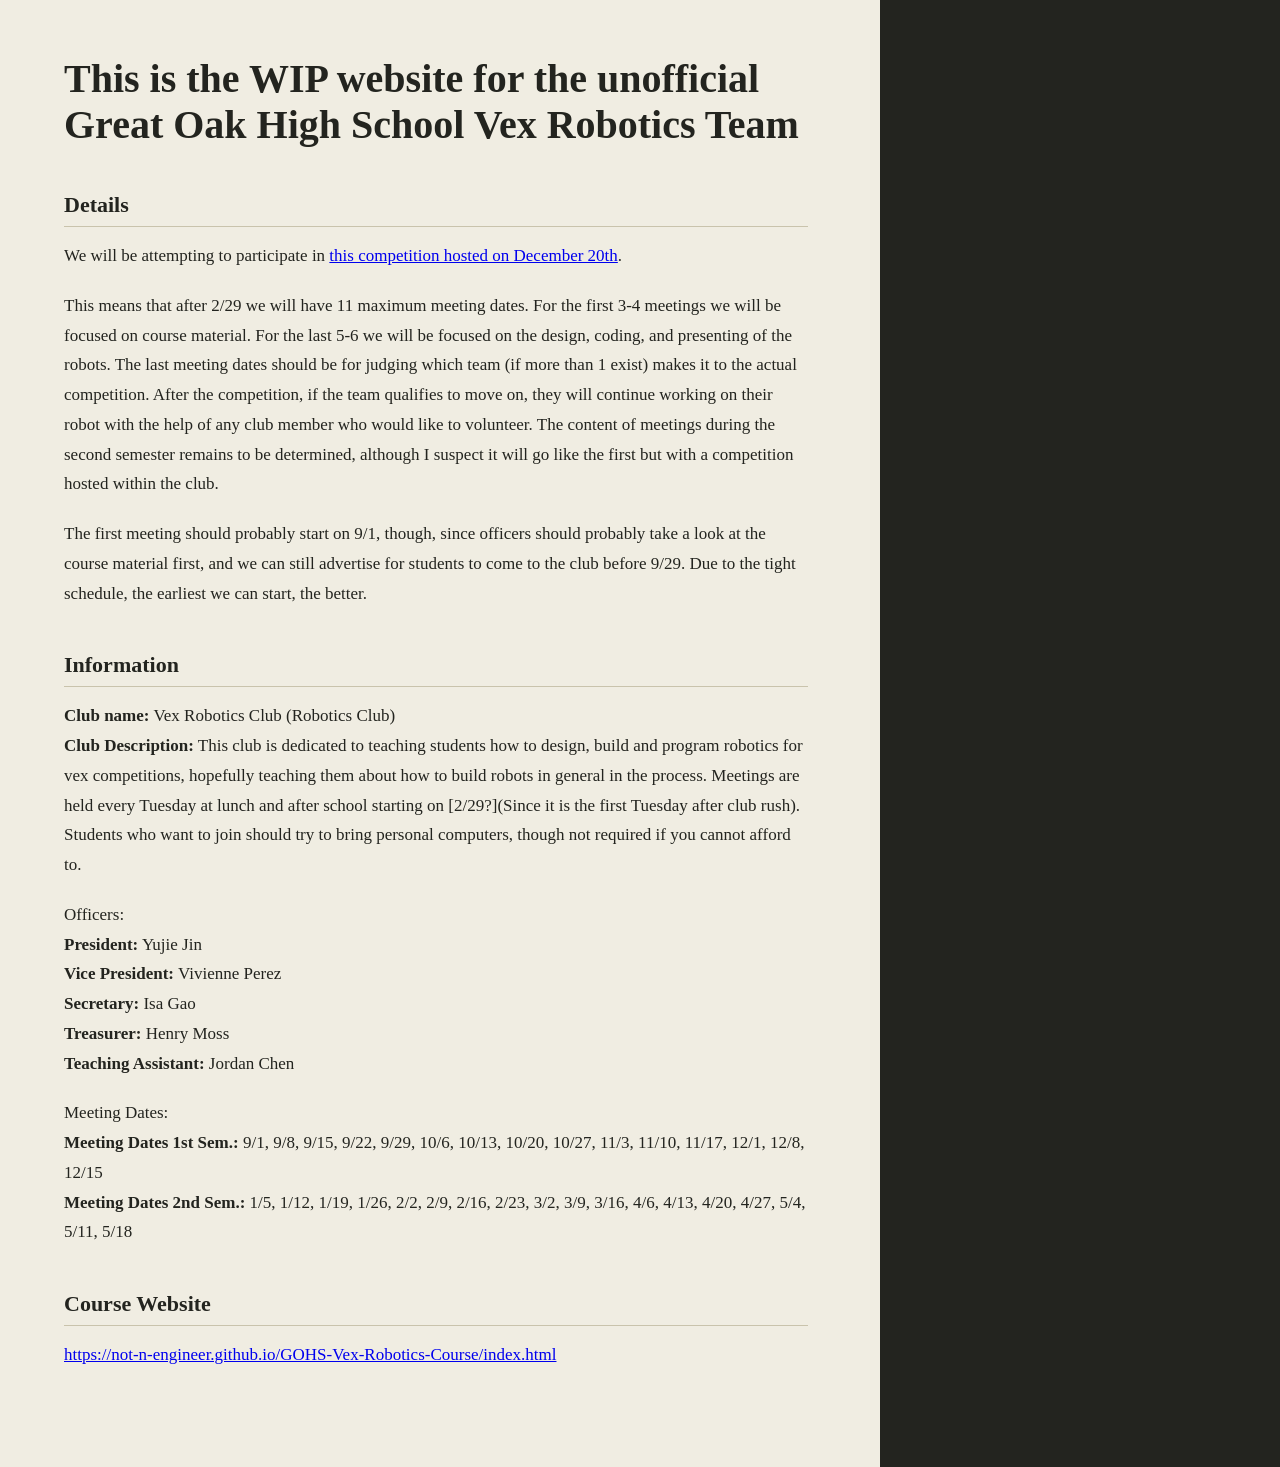
==== commit 7922df10: "Fixed typo." ====
--- a/index.html
+++ b/index.html
@@ -28,7 +28,7 @@
             <p><strong>Club name:</strong> Vex Robotics Club (Robotics Club) <br>
                <strong>Club Description:</strong> This club is dedicated to teaching students how to design, build and program robotics for vex competitions, hopefully teaching them about how to build robots in general in the process. Meetings are held every Tuesday at lunch and after school starting on [2/29?](Since it is the first Tuesday after club rush). Students who want to join should try to bring personal computers, though not required if you cannot afford to. </p>
                
-            <p>Officers
+            <p>Officers: <br>
                <strong>President:</strong> Yujie Jin <br>
                <strong>Vice President:</strong> Vivienne Perez <br>
                <strong>Secretary:</strong> Isa Gao <br>
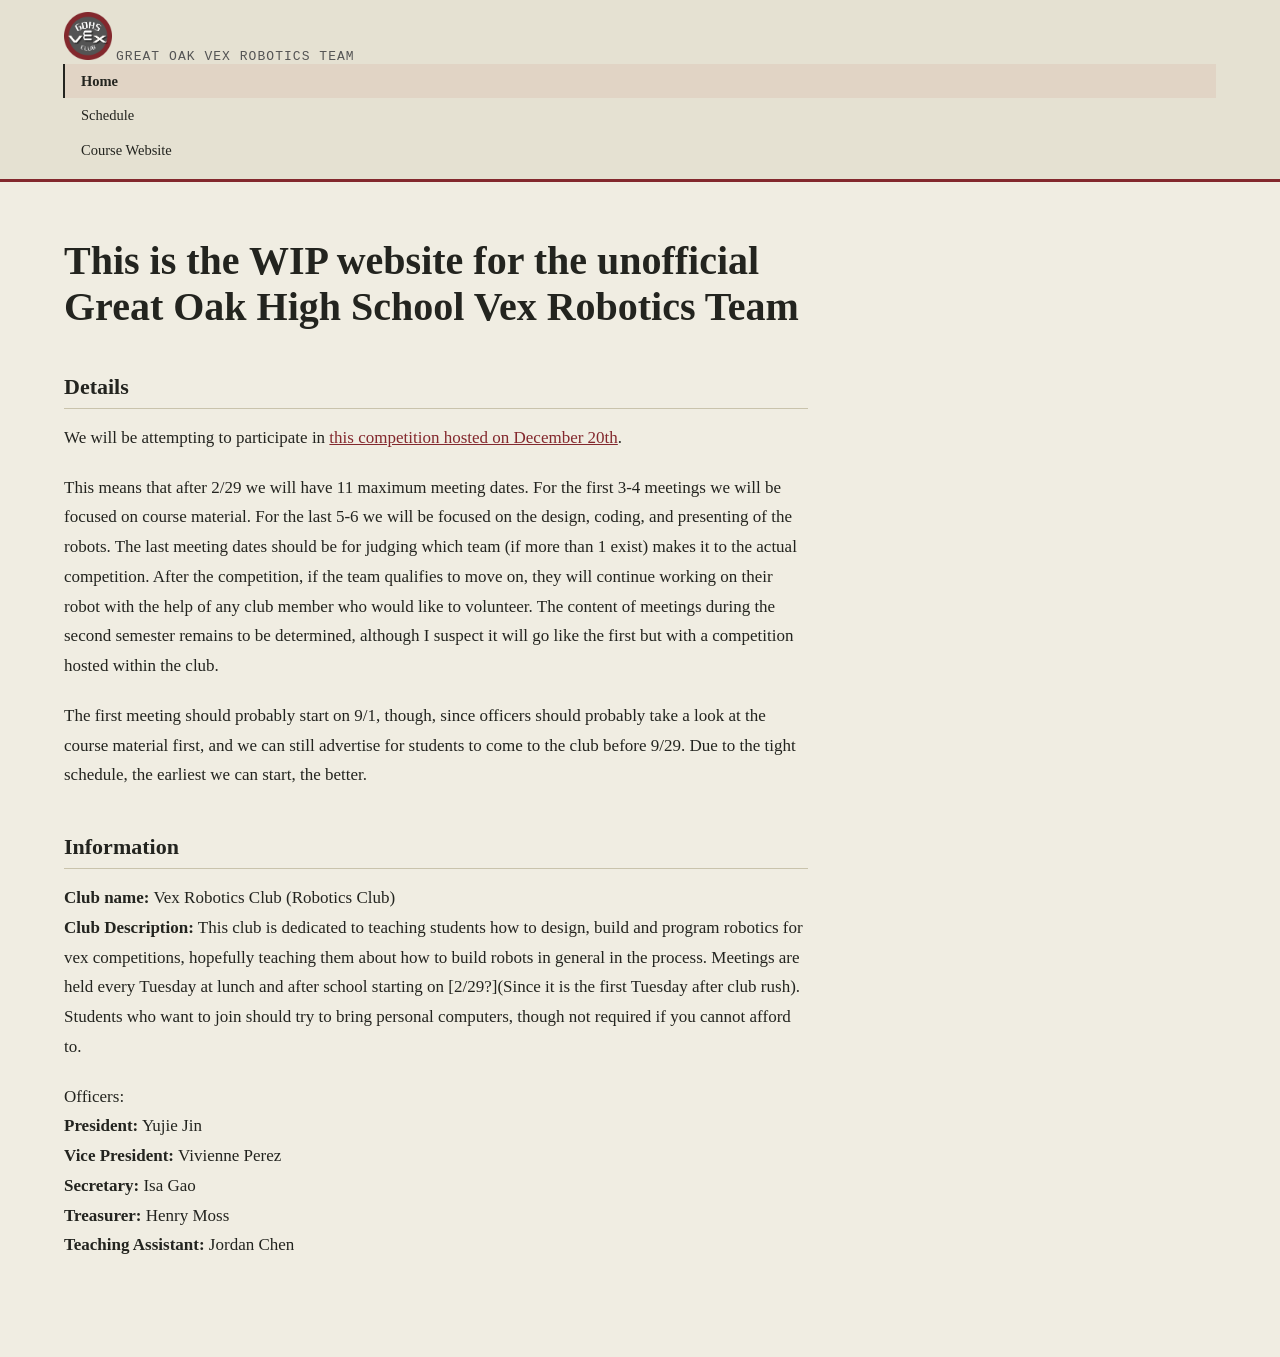
==== commit 8d53dd63: "Added top bar and polished the website a bit more." ====
--- a/index.html
+++ b/index.html
@@ -12,39 +12,42 @@
     -->
     <link rel="shortcut icon" type="image/x-icon" href="/favicon.ico?">
   </head>
-    <body>
+  <body>
 
-        <main>
-            <h1> This is the WIP website for the unofficial Great Oak High School Vex Robotics Team </h1>
+    <header class="topbar">
+      <div class="logo">
+        <img src="team_icon.png" alt="Team logo">
+        <span class="team-name">Great Oak Vex Robotics Team</span>
+      </div>
+      <nav class="tab" aria-label="Main navigation">
+        <a href="index.html" class="current">Home</a>
+        <a href="schedule.html">Schedule</a>
+        <a target="_blank" href="https://not-n-engineer.github.io/GOHS-Vex-Robotics-Course/index.html" rel="noopener">Course Website</a>
+      </nav>
+    </header>
 
-            <h2>Details</h2>
+    <main>
+      <h1>This is the WIP website for the unofficial Great Oak High School Vex Robotics Team</h1>
 
-            <p>We will be attempting to participate in <a target="_blank" href="https://events.vex.com/robot-competitions/vex-robotics-competition/RE-V5RC-26-4599.html#general-info">this competition hosted on December 20th</a>. 
-            <p>This means that after 2/29 we will have 11 maximum meeting dates. For the first 3-4 meetings we will be focused on course material. For the last 5-6 we will be focused on the design, coding, and presenting of the robots. The last meeting dates should be for judging which team (if more than 1 exist) makes it to the actual competition. After the competition, if the team qualifies to move on, they will continue working on their robot with the help of any club member who would like to volunteer. The content of meetings during the second semester remains to be determined, although I suspect it will go like the first but with a competition hosted within the club. </p>
-            <p>The first meeting should probably start on 9/1, though, since officers should probably take a look at the course material first, and we can still advertise for students to come to the club before 9/29. Due to the tight schedule, the earliest we can start, the better. </p>
+      <h2>Details</h2>
 
-            <h2>Information</h2>
+      <p>We will be attempting to participate in <a target="_blank" href="https://events.vex.com/robot-competitions/vex-robotics-competition/RE-V5RC-26-4599.html#general-info">this competition hosted on December 20th</a>. 
+      <p>This means that after 2/29 we will have 11 maximum meeting dates. For the first 3-4 meetings we will be focused on course material. For the last 5-6 we will be focused on the design, coding, and presenting of the robots. The last meeting dates should be for judging which team (if more than 1 exist) makes it to the actual competition. After the competition, if the team qualifies to move on, they will continue working on their robot with the help of any club member who would like to volunteer. The content of meetings during the second semester remains to be determined, although I suspect it will go like the first but with a competition hosted within the club. </p>
+      <p>The first meeting should probably start on 9/1, though, since officers should probably take a look at the course material first, and we can still advertise for students to come to the club before 9/29. Due to the tight schedule, the earliest we can start, the better. </p>
 
-            <p><strong>Club name:</strong> Vex Robotics Club (Robotics Club) <br>
-               <strong>Club Description:</strong> This club is dedicated to teaching students how to design, build and program robotics for vex competitions, hopefully teaching them about how to build robots in general in the process. Meetings are held every Tuesday at lunch and after school starting on [2/29?](Since it is the first Tuesday after club rush). Students who want to join should try to bring personal computers, though not required if you cannot afford to. </p>
-               
-            <p>Officers: <br>
-               <strong>President:</strong> Yujie Jin <br>
-               <strong>Vice President:</strong> Vivienne Perez <br>
-               <strong>Secretary:</strong> Isa Gao <br>
-               <strong>Treasurer:</strong> Henry Moss <br>
-               <strong>Teaching Assistant:</strong> Jordan Chen </p>
+      <h2>Information</h2>
 
-            <p>Meeting Dates: <br>
-               <strong>Meeting Dates 1st Sem.:</strong> 9/1, 9/8, 9/15, 9/22, 9/29, 10/6, 10/13, 10/20, 10/27, 11/3, 11/10, 11/17, 12/1, 12/8, 12/15 <br>
-               <strong>Meeting Dates 2nd Sem.:</strong> 1/5, 1/12, 1/19, 1/26, 2/2, 2/9, 2/16, 2/23, 3/2, 3/9, 3/16, 4/6, 4/13, 4/20, 4/27, 5/4, 5/11, 5/18 </p>
-            
-            <h2>Course Website</h2>
+      <p><strong>Club name:</strong> Vex Robotics Club (Robotics Club) <br>
+        <strong>Club Description:</strong> This club is dedicated to teaching students how to design, build and program robotics for vex competitions, hopefully teaching them about how to build robots in general in the process. Meetings are held every Tuesday at lunch and after school starting on [2/29?](Since it is the first Tuesday after club rush). Students who want to join should try to bring personal computers, though not required if you cannot afford to. </p>
+                
+      <p>Officers: <br>
+        <strong>President:</strong> Yujie Jin <br>
+        <strong>Vice President:</strong> Vivienne Perez <br>
+        <strong>Secretary:</strong> Isa Gao <br>
+        <strong>Treasurer:</strong> Henry Moss <br>
+        <strong>Teaching Assistant:</strong> Jordan Chen </p>
 
-            <p><a target="_blank" href="https://not-n-engineer.github.io/GOHS-Vex-Robotics-Course/index.html">https://not-n-engineer.github.io/GOHS-Vex-Robotics-Course/index.html</a></p>
+    </main>
 
-        </main>
-
-        </div>
-    </body>
+  </body>
 </html>
--- a/style.css
+++ b/style.css
@@ -3,8 +3,8 @@
     --paper: #f0ede2;
     --paper-dim: #e5e1d2;
     --rule: #c9c3ac;
-    --redline: #EA624A;
-    --gold: #8a6d1f;
+    --gray: #545454;
+    --maroon: #83282D;
     --mono: "Courier New", Courier, monospace;
     --serif: Georgia, "Iowan Old Style", "Times New Roman", serif;
   }
@@ -13,100 +13,42 @@
 
   body{
     margin:0;
-    background: var(--ink);
+    background: var(--paper);
     color: var(--ink);
     font-family: var(--serif);
   }
 
-  .binder{
-    max-width: 1920px;
-    margin: 0 auto;
-    min-height: 100vh;
-    background: var(--paper);
-    display: grid;
-    grid-template-columns: minmax(200px, 25%) 1px 1fr;
-    box-shadow: 0 0 60px rgba(0,0,0,0.45);
+  /* ---------- Topbar ---------- */
+  .topbar{
+    align-items: center;
+    justify-content: space-between;
+    gap: 24px;
+    padding: 12px clamp(20px, 5vw, 64px);
+    background: var(--paper-dim);
+    border-bottom: 3px solid var(--maroon);
+    flex-wrap: wrap;
   }
 
-  .binder.no-sidebar{
-    grid-template-columns: 1fr;
+  .logo{
+    align-items: center;
+    gap: 14px;
   }
 
-  /* ---------- CPP Colors ---------- */
-  .keyword{
-      color: #6435ca;
+  .logo img{
+    height: 48px;
+    width: 48px;
+    object-fit: contain;
   }
 
-  .string{
-      color: #1f9448;
+  .team-name{
+    font-family: var(--mono);
+    font-size: 13px;
+    letter-spacing: 0.08em;
+    text-transform: uppercase;
+    color: var(--gray);
   }
 
-  .comment{
-      color: #7a7a7a;
-      font-style: italic;
-  }
-
-  .literal{
-      color: #227b9e;
-  }
-
-  .method{
-      color: #b06544;
-  }
-
-  .var{
-      color: #a43c28;
-  }
-
-  /* ---------- Sidebar ---------- */
-  aside{
-    padding: 40px 24px 40px 32px;
-    background: var(--paper-dim);
-  }
-
-  .imprint{
-    font-family: var(--mono);
-    font-size: 11px;
-    letter-spacing: 0.14em;
-    text-transform: uppercase;
-    color: var(--gold);
-    margin-bottom: 4px;
-  }
-
-  .course-title{
-    font-family: var(--serif);
-    font-size: 22px;
-    line-height: 1.25;
-    margin: 0 0 32px 0;
-    padding-bottom: 20px;
-    border-bottom: 2px solid var(--ink);
-  }
-
-  .module{
-    margin-bottom: 28px;
-  }
-
-  .module-label{
-    font-family: var(--mono);
-    font-size: 11px;
-    letter-spacing: 0.1em;
-    text-transform: uppercase;
-    color: #6b6a5e;
-    margin: 0 0 10px 2px;
-  }
-
-  .module ol{
-    list-style: none;
-    margin: 0;
-    padding: 0;
-    border-left: 1px solid var(--rule);
-  }
-
-  .module li{
-    position: relative;
-  }
-
-  .module a{
+  .tab a{
     display: block;
     padding: 7px 10px 7px 16px;
     margin-left: -1px;
@@ -117,66 +59,22 @@
     line-height: 1.4;
   }
 
-  .module a:hover{
+  .tab a:hover{
     background: rgba(35,36,31,0.06);
     border-left-color: var(--rule);
   }
 
-  .module a.current{
+  .tab a.current{
     border-left-color: var(--redline);
     color: var(--redline);
     font-weight: bold;
     background: rgba(164,51,31,0.07);
   }
 
-  .module a.current::before{
-    content: "—";
-    margin-right: 6px;
-  }
-
-  .module a:focus-visible,
-  .back-link:focus-visible{
-    outline: 2px solid var(--gold);
-    outline-offset: 2px;
-  }
-
-  .back-link{
-    display:inline-block;
-    margin-top: 6px;
-    font-family: var(--mono);
-    font-size: 11px;
-    letter-spacing: 0.08em;
-    text-transform: uppercase;
-    color: #6b6a5e;
-    text-decoration: none;
-  }
-  .back-link:hover{ color: var(--ink); }
-
-  /* ---------- Spine ---------- */
-  .spine{
-    background: repeating-linear-gradient(
-      to bottom,
-      var(--rule) 0px,
-      var(--rule) 2px,
-      transparent 2px,
-      transparent 14px
-    );
-  }
-
   /* ---------- Main page ---------- */
   main{
     padding: clamp(28px, 5vw, 56px) clamp(20px, 6vw, 72px) clamp(40px, 6vw, 80px) clamp(20px, 5vw, 64px);
-    background: var(--paper);
     max-width: 110ch;
-  }
-
-  .eyebrow{
-    font-family: var(--mono);
-    font-size: 12px;
-    letter-spacing: 0.12em;
-    text-transform: uppercase;
-    color: var(--gold);
-    margin: 0 0 10px 0;
   }
 
   h1{
@@ -214,51 +112,10 @@
     margin: 0 0 20px 0;
   }
 
-  .exhibit{
-    font-family: var(--mono);
-    font-size: 14.5px;
-    line-height: 1.9;
-    background: var(--paper-dim);
-    border-left: 3px solid var(--redline);
-    padding: 18px 22px;
-    margin: 24px 0 28px 0;
-    white-space: pre-wrap;
+  main a{
+    color: var(--maroon);
   }
 
-  .margin-note{
-    font-family: var(--mono);
-    font-size: 12.5px;
-    color: var(--redline);
-    border: 1px dashed var(--redline);
-    padding: 10px 14px;
-    margin: 0 0 28px 0;
-    max-width: 480px;
+  @media (max-width: 820px){
+    .topbar{ flex-direction: column; align-items: flex-start; }
   }
-
-  .lesson-nav{
-    display: flex;
-    justify-content: space-between;
-    gap: 20px;
-    margin-top: 56px;
-    padding-top: 24px;
-    border-top: 2px solid var(--ink);
-    font-family: var(--mono);
-    font-size: 13px;
-    text-transform: uppercase;
-    letter-spacing: 0.06em;
-  }
-
-  .lesson-nav a{
-    color: var(--ink);
-    text-decoration: none;
-  }
-  .lesson-nav a:hover{ color: var(--redline); }
-  .lesson-nav .next{ text-align: right; }
-
-  @media (max-width: 820px){
-    .binder{ grid-template-columns: 1fr; }
-    .spine{ display:none; }
-    aside{ border-bottom: 2px solid var(--ink); }
-    main{ padding: 40px 28px 60px 28px; }
-    h1{ font-size: 30px; }
-  }
